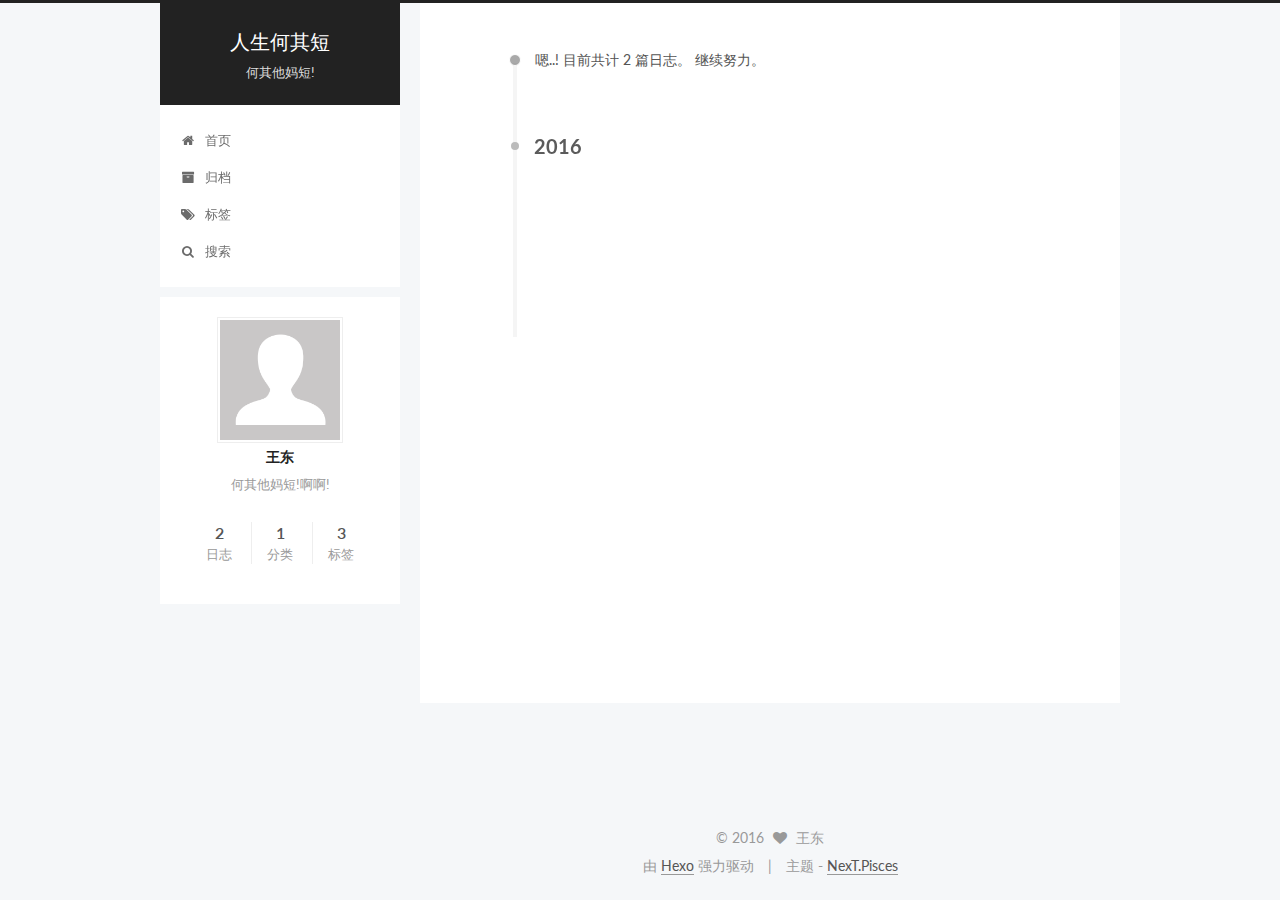
==== archives/index.html @ d49c4715 "Site updated: 2016-08-23 17:15:56" ====
<!doctype html>



  


<html class="theme-next pisces use-motion">
<head>
  <meta charset="UTF-8"/>
<meta http-equiv="X-UA-Compatible" content="IE=edge,chrome=1" />
<meta name="viewport" content="width=device-width, initial-scale=1, maximum-scale=1"/>



<meta http-equiv="Cache-Control" content="no-transform" />
<meta http-equiv="Cache-Control" content="no-siteapp" />












  
  
  <link href="/vendors/fancybox/source/jquery.fancybox.css?v=2.1.5" rel="stylesheet" type="text/css" />




  
  
  
  

  
    
    
  

  

  

  

  

  
    
    
    <link href="//fonts.googleapis.com/css?family=Lato:300,300italic,400,400italic,700,700italic&subset=latin,latin-ext" rel="stylesheet" type="text/css">
  






<link href="/vendors/font-awesome/css/font-awesome.min.css?v=4.4.0" rel="stylesheet" type="text/css" />

<link href="/css/main.css?v=5.0.1" rel="stylesheet" type="text/css" />


  <meta name="keywords" content="Hexo, NexT" />








  <link rel="shortcut icon" type="image/x-icon" href="/favicon.ico?v=5.0.1" />






<meta name="description" content="何其他妈短!啊啊!">
<meta property="og:type" content="website">
<meta property="og:title" content="人生何其短">
<meta property="og:url" content="http://yoursite.com/archives/index.html">
<meta property="og:site_name" content="人生何其短">
<meta property="og:description" content="何其他妈短!啊啊!">
<meta name="twitter:card" content="summary">
<meta name="twitter:title" content="人生何其短">
<meta name="twitter:description" content="何其他妈短!啊啊!">



<script type="text/javascript" id="hexo.configuration">
  var NexT = window.NexT || {};
  var CONFIG = {
    scheme: 'Pisces',
    sidebar: {"position":"left","display":"post"},
    fancybox: true,
    motion: true,
    duoshuo: {
      userId: 0,
      author: '博主'
    }
  };
</script>




  <link rel="canonical" href="http://yoursite.com/archives/"/>

  <title> 归档 | 人生何其短 </title>
</head>

<body itemscope itemtype="http://schema.org/WebPage" lang="zh-Hans">

  










  
  
    
  

  <div class="container one-collumn sidebar-position-left  page-archive  ">
    <div class="headband"></div>

    <header id="header" class="header" itemscope itemtype="http://schema.org/WPHeader">
      <div class="header-inner"><div class="site-meta ">
  

  <div class="custom-logo-site-title">
    <a href="/"  class="brand" rel="start">
      <span class="logo-line-before"><i></i></span>
      <span class="site-title">人生何其短</span>
      <span class="logo-line-after"><i></i></span>
    </a>
  </div>
  <p class="site-subtitle">何其他妈短!</p>
</div>

<div class="site-nav-toggle">
  <button>
    <span class="btn-bar"></span>
    <span class="btn-bar"></span>
    <span class="btn-bar"></span>
  </button>
</div>

<nav class="site-nav">
  

  
    <ul id="menu" class="menu">
      
        
        <li class="menu-item menu-item-home">
          <a href="/" rel="section">
            
              <i class="menu-item-icon fa fa-fw fa-home"></i> <br />
            
            首页
          </a>
        </li>
      
        
        <li class="menu-item menu-item-archives">
          <a href="/archives" rel="section">
            
              <i class="menu-item-icon fa fa-fw fa-archive"></i> <br />
            
            归档
          </a>
        </li>
      
        
        <li class="menu-item menu-item-tags">
          <a href="/tags" rel="section">
            
              <i class="menu-item-icon fa fa-fw fa-tags"></i> <br />
            
            标签
          </a>
        </li>
      

      
        <li class="menu-item menu-item-search">
          
            <a href="javascript:;" class="st-search-show-outputs">
          
            
              <i class="menu-item-icon fa fa-search fa-fw"></i> <br />
            
            搜索
          </a>
        </li>
      
    </ul>
  

  
    <div class="site-search">
      
  <form class="site-search-form">
  <input type="text" id="st-search-input" class="st-search-input st-default-search-input" />
</form>

<script type="text/javascript">
  (function(w,d,t,u,n,s,e){w['SwiftypeObject']=n;w[n]=w[n]||function(){
  (w[n].q=w[n].q||[]).push(arguments);};s=d.createElement(t);
  e=d.getElementsByTagName(t)[0];s.async=1;s.src=u;e.parentNode.insertBefore(s,e);
  })(window,document,'script','//s.swiftypecdn.com/install/v2/st.js','_st');
  
  _st('install','oT9fyDF_3Cw5_EztNNXL','2.0.0');
</script>



    </div>
  
</nav>

 </div>
    </header>

    <main id="main" class="main">
      <div class="main-inner">
        <div class="content-wrap">
          <div id="content" class="content">
            

  <section id="posts" class="posts-collapse">
    <span class="archive-move-on"></span>

    <span class="archive-page-counter">
      
      
      
        
      
      嗯..! 目前共计 2 篇日志。 继续努力。
    </span>

    

      
      
      

      
        
        <div class="collection-title">
          <h2 class="archive-year motion-element" id="archive-year-2016">2016</h2>
        </div>
      
      

      

  <article class="post post-type-normal" itemscope itemtype="http://schema.org/Article">
    <header class="post-header">

      <h1 class="post-title">
        
            <a class="post-title-link" href="/2016/08/23/test/" itemprop="url">
              
                <span itemprop="name">test</span>
              
            </a>
        
      </h1>

      <div class="post-meta">
        <time class="post-time" itemprop="dateCreated"
              datetime="2016-08-23T16:13:45+08:00"
              content="2016-08-23" >
          08-23
        </time>
      </div>

    </header>
  </article>



    

      
      
      

      
      

      

  <article class="post post-type-normal" itemscope itemtype="http://schema.org/Article">
    <header class="post-header">

      <h1 class="post-title">
        
            <a class="post-title-link" href="/2016/08/23/二代呵呵/" itemprop="url">
              
                <span itemprop="name">二代呵呵</span>
              
            </a>
        
      </h1>

      <div class="post-meta">
        <time class="post-time" itemprop="dateCreated"
              datetime="2016-08-23T14:37:27+08:00"
              content="2016-08-23" >
          08-23
        </time>
      </div>

    </header>
  </article>



    

  </section>

  



          </div>
          


          

        </div>
        
          
  
  <div class="sidebar-toggle">
    <div class="sidebar-toggle-line-wrap">
      <span class="sidebar-toggle-line sidebar-toggle-line-first"></span>
      <span class="sidebar-toggle-line sidebar-toggle-line-middle"></span>
      <span class="sidebar-toggle-line sidebar-toggle-line-last"></span>
    </div>
  </div>

  <aside id="sidebar" class="sidebar">
    <div class="sidebar-inner">

      

      

      <section class="site-overview sidebar-panel  sidebar-panel-active ">
        <div class="site-author motion-element" itemprop="author" itemscope itemtype="http://schema.org/Person">
          <img class="site-author-image" itemprop="image"
               src="/images/avatar.gif"
               alt="王东" />
          <p class="site-author-name" itemprop="name">王东</p>
          <p class="site-description motion-element" itemprop="description">何其他妈短!啊啊!</p>
        </div>
        <nav class="site-state motion-element">
          <div class="site-state-item site-state-posts">
            <a href="/archives">
              <span class="site-state-item-count">2</span>
              <span class="site-state-item-name">日志</span>
            </a>
          </div>

          
            <div class="site-state-item site-state-categories">
              
                <span class="site-state-item-count">1</span>
                <span class="site-state-item-name">分类</span>
              
            </div>
          

          
            <div class="site-state-item site-state-tags">
              <a href="/tags">
                <span class="site-state-item-count">3</span>
                <span class="site-state-item-name">标签</span>
              </a>
            </div>
          

        </nav>

        

        <div class="links-of-author motion-element">
          
        </div>

        
        

        
        

      </section>

      

    </div>
  </aside>


        
      </div>
    </main>

    <footer id="footer" class="footer">
      <div class="footer-inner">
        <div class="copyright" >
  
  &copy; 
  <span itemprop="copyrightYear">2016</span>
  <span class="with-love">
    <i class="fa fa-heart"></i>
  </span>
  <span class="author" itemprop="copyrightHolder">王东</span>
</div>

<div class="powered-by">
  由 <a class="theme-link" href="https://hexo.io">Hexo</a> 强力驱动
</div>

<div class="theme-info">
  主题 -
  <a class="theme-link" href="https://github.com/iissnan/hexo-theme-next">
    NexT.Pisces
  </a>
</div>

        

        
      </div>
    </footer>

    <div class="back-to-top">
      <i class="fa fa-arrow-up"></i>
    </div>
  </div>

  

<script type="text/javascript">
  if (Object.prototype.toString.call(window.Promise) !== '[object Function]') {
    window.Promise = null;
  }
</script>









  



  
  <script type="text/javascript" src="/vendors/jquery/index.js?v=2.1.3"></script>

  
  <script type="text/javascript" src="/vendors/fastclick/lib/fastclick.min.js?v=1.0.6"></script>

  
  <script type="text/javascript" src="/vendors/jquery_lazyload/jquery.lazyload.js?v=1.9.7"></script>

  
  <script type="text/javascript" src="/vendors/velocity/velocity.min.js?v=1.2.1"></script>

  
  <script type="text/javascript" src="/vendors/velocity/velocity.ui.min.js?v=1.2.1"></script>

  
  <script type="text/javascript" src="/vendors/fancybox/source/jquery.fancybox.pack.js?v=2.1.5"></script>


  


  <script type="text/javascript" src="/js/src/utils.js?v=5.0.1"></script>

  <script type="text/javascript" src="/js/src/motion.js?v=5.0.1"></script>



  
  


  <script type="text/javascript" src="/js/src/affix.js?v=5.0.1"></script>

  <script type="text/javascript" src="/js/src/schemes/pisces.js?v=5.0.1"></script>



  
  
    <script type="text/javascript" id="motion.page.archive">
      $('.archive-year').velocity('transition.slideLeftIn');
    </script>
  


  


  <script type="text/javascript" src="/js/src/bootstrap.js?v=5.0.1"></script>



  

  
    
  

  <script type="text/javascript">
    var duoshuoQuery = {short_name:"yozoe"};
    (function() {
      var ds = document.createElement('script');
      ds.type = 'text/javascript';ds.async = true;
      ds.id = 'duoshuo-script';
      ds.src = (document.location.protocol == 'https:' ? 'https:' : 'http:') + '//static.duoshuo.com/embed.js';
      ds.charset = 'UTF-8';
      (document.getElementsByTagName('head')[0]
      || document.getElementsByTagName('body')[0]).appendChild(ds);
    })();
  </script>

  
    
    <script src="/vendors/ua-parser-js/dist/ua-parser.min.js?v=0.7.9"></script>
    <script src="/js/src/hook-duoshuo.js"></script>
  






  
  

  

  

  

</body>
</html>
---- css/main.css ----
/* normalize.css v3.0.2 | MIT License | git.io/normalize */
html {
  font-family: sans-serif; /* 1 */
  -ms-text-size-adjust: 100%; /* 2 */
  -webkit-text-size-adjust: 100%; /* 2 */
}
body {
  margin: 0;
}
article,
aside,
details,
figcaption,
figure,
footer,
header,
hgroup,
main,
menu,
nav,
section,
summary {
  display: block;
}
audio,
canvas,
progress,
video {
  display: inline-block; /* 1 */
  vertical-align: baseline; /* 2 */
}
audio:not([controls]) {
  display: none;
  height: 0;
}
[hidden],
template {
  display: none;
}
a {
  background-color: transparent;
}
a:active,
a:hover {
  outline: 0;
}
abbr[title] {
  border-bottom: 1px dotted;
}
b,
strong {
  font-weight: bold;
}
dfn {
  font-style: italic;
}
h1 {
  font-size: 2em;
  margin: 0.67em 0;
}
mark {
  background: #ff0;
  color: #000;
}
small {
  font-size: 80%;
}
sub,
sup {
  font-size: 75%;
  line-height: 0;
  position: relative;
  vertical-align: baseline;
}
sup {
  top: -0.5em;
}
sub {
  bottom: -0.25em;
}
img {
  border: 0;
}
svg:not(:root) {
  overflow: hidden;
}
figure {
  margin: 1em 40px;
}
hr {
  -moz-box-sizing: content-box;
  box-sizing: content-box;
  height: 0;
}
pre {
  overflow: auto;
}
code,
kbd,
pre,
samp {
  font-family: monospace, monospace;
  font-size: 1em;
}
button,
input,
optgroup,
select,
textarea {
  color: inherit; /* 1 */
  font: inherit; /* 2 */
  margin: 0; /* 3 */
}
button {
  overflow: visible;
}
button,
select {
  text-transform: none;
}
button,
html input[type="button"],
input[type="reset"],
input[type="submit"] {
  -webkit-appearance: button; /* 2 */
  cursor: pointer; /* 3 */
}
button[disabled],
html input[disabled] {
  cursor: default;
}
button::-moz-focus-inner,
input::-moz-focus-inner {
  border: 0;
  padding: 0;
}
input {
  line-height: normal;
}
input[type="checkbox"],
input[type="radio"] {
  box-sizing: border-box; /* 1 */
  padding: 0; /* 2 */
}
input[type="number"]::-webkit-inner-spin-button,
input[type="number"]::-webkit-outer-spin-button {
  height: auto;
}
input[type="search"] {
  -webkit-appearance: textfield; /* 1 */
  -moz-box-sizing: content-box;
  -webkit-box-sizing: content-box; /* 2 */
  box-sizing: content-box;
}
input[type="search"]::-webkit-search-cancel-button,
input[type="search"]::-webkit-search-decoration {
  -webkit-appearance: none;
}
fieldset {
  border: 1px solid #c0c0c0;
  margin: 0 2px;
  padding: 0.35em 0.625em 0.75em;
}
legend {
  border: 0; /* 1 */
  padding: 0; /* 2 */
}
textarea {
  overflow: auto;
}
optgroup {
  font-weight: bold;
}
table {
  border-collapse: collapse;
  border-spacing: 0;
}
td,
th {
  padding: 0;
}
::selection {
  background: #262a30;
  color: #fff;
}
body {
  position: relative;
  font-family: 'Lato', "PingFang SC", "Microsoft YaHei", sans-serif;
  font-size: 14px;
  line-height: 2;
  color: #555;
  background: #fff;
}
@media (max-width: 767px) {
  body {
    padding-right: 0 !important;
  }
}
@media (min-width: 768px) and (max-width: 991px) {
  body {
    padding-right: 0 !important;
  }
}
@media (min-width: 1600px) {
  body {
    font-size: 16px;
  }
}
h1,
h2,
h3,
h4,
h5,
h6 {
  margin: 0;
  padding: 0;
  font-weight: bold;
  line-height: 1.5;
  font-family: 'Lato', "PingFang SC", "Microsoft YaHei", sans-serif;
}
h2,
h3,
h4,
h5,
h6 {
  margin: 20px 0 15px;
}
h1 {
  font-size: 22px;
}
@media (max-width: 767px) {
  h1 {
    font-size: 18px;
  }
}
h2 {
  font-size: 20px;
}
@media (max-width: 767px) {
  h2 {
    font-size: 16px;
  }
}
h3 {
  font-size: 18px;
}
@media (max-width: 767px) {
  h3 {
    font-size: 14px;
  }
}
h4 {
  font-size: 16px;
}
@media (max-width: 767px) {
  h4 {
    font-size: 12px;
  }
}
h5 {
  font-size: 14px;
}
@media (max-width: 767px) {
  h5 {
    font-size: 10px;
  }
}
h6 {
  font-size: 12px;
}
@media (max-width: 767px) {
  h6 {
    font-size: 8px;
  }
}
p {
  margin: 0 0 25px 0;
}
a {
  color: #555;
  text-decoration: none;
  border-bottom: 1px solid #999;
  word-wrap: break-word;
}
a:hover {
  color: #222;
  border-bottom-color: #222;
}
ul {
  list-style: none;
}
blockquote {
  margin: 0;
  padding: 0;
}
img {
  display: block;
  margin: auto;
  max-width: 100%;
  height: auto;
}
hr {
  margin: 40px 0;
  height: 3px;
  border: none;
  background-color: #ddd;
  background-image: repeating-linear-gradient(-45deg, #fff, #fff 4px, transparent 4px, transparent 8px);
}
blockquote {
  padding: 0 15px;
  color: #666;
  border-left: 4px solid #ddd;
}
blockquote cite::before {
  content: "-";
  padding: 0 5px;
}
dt {
  font-weight: 700;
}
dd {
  margin: 0;
  padding: 0;
}
.text-left {
  text-align: left;
}
.text-center {
  text-align: center;
}
.text-right {
  text-align: right;
}
.text-justify {
  text-align: justify;
}
.text-nowrap {
  white-space: nowrap;
}
.text-lowercase {
  text-transform: lowercase;
}
.text-uppercase {
  text-transform: uppercase;
}
.text-capitalize {
  text-transform: capitalize;
}
.center-block {
  display: block;
  margin-left: auto;
  margin-right: auto;
}
.clearfix:before,
.clearfix:after {
  content: " ";
  display: table;
}
.clearfix:after {
  clear: both;
}
.pullquote {
  width: 45%;
}
.pullquote.left {
  float: left;
  margin-left: 5px;
  margin-right: 10px;
}
.pullquote.right {
  float: right;
  margin-left: 10px;
  margin-right: 5px;
}
.affix.affix.affix {
  position: fixed;
}
.translation {
  margin-top: -20px;
  font-size: 14px;
  color: #999;
}
.scrollbar-measure {
  width: 100px;
  height: 100px;
  overflow: scroll;
  position: absolute;
  top: -9999px;
}
.use-motion .motion-element {
  opacity: 0;
}
#local-search-input {
  padding: 3px;
  border: none;
  text-indent: 14px;
  border-radius: 0;
  width: 140px;
  outline: none;
  border-bottom: 1px solid #999;
  background: inherit;
  opacity: 0.5;
}
#local-search-input:focus {
  opacity: 1;
}
.search-icon {
  position: absolute;
  top: 9px;
}
table {
  margin: 20px 0;
  width: 100%;
  border-collapse: collapse;
  border-spacing: 0;
  border: 1px solid #ddd;
  font-size: 14px;
  table-layout: fixed;
  word-wrap: break-all;
}
table>tbody>tr:nth-of-type(odd) {
  background-color: #f9f9f9;
}
table>tbody>tr:hover {
  background-color: #f5f5f5;
}
caption,
th,
td {
  padding: 8px;
  text-align: left;
  vertical-align: middle;
  font-weight: normal;
}
th,
td {
  border-bottom: 3px solid #ddd;
  border-right: 1px solid #eee;
}
th {
  padding-bottom: 10px;
  font-weight: 700;
}
td {
  border-bottom-width: 1px;
}
html,
body {
  height: 100%;
}
.container {
  position: relative;
  min-height: 100%;
}
.header-inner {
  margin: 0 auto;
  padding: 100px 0 70px;
  width: 700px;
}
@media (min-width: 1600px) {
  .container .header-inner {
    width: 900px;
  }
}
.main {
  padding-bottom: 150px;
}
.main-inner {
  margin: 0 auto;
  width: 700px;
}
@media (min-width: 1600px) {
  .container .main-inner {
    width: 900px;
  }
}
.footer {
  position: absolute;
  left: 0;
  bottom: 0;
  width: 100%;
  min-height: 50px;
}
.footer-inner {
  box-sizing: border-box;
  margin: 20px auto;
  width: 700px;
}
@media (min-width: 1600px) {
  .container .footer-inner {
    width: 900px;
  }
}
pre,
.highlight {
  overflow: auto;
  margin: 20px 0;
  padding: 15px;
  font-size: 13px;
  color: #4d4d4c;
  background: #f7f7f7;
  line-height: 1.6;
}
pre,
code {
  font-family: consolas, Menlo, "PingFang SC", "Microsoft YaHei", monospace;
}
code {
  padding: 2px 4px;
  word-break: break-all;
  color: #555;
  background: #eee;
  border-radius: 4px;
  font-size: 13px;
}
pre code {
  padding: 0;
  color: #4d4d4c;
  background: none;
  text-shadow: none;
}
.highlight pre {
  border: none;
  margin: 0;
  padding: 1px;
}
.highlight table {
  margin: 0;
  width: auto;
  border: none;
}
.highlight td {
  border: none;
  padding: 0;
}
.highlight figcaption {
  font-size: 1em;
  color: #4d4d4c;
  line-height: 1em;
  margin-bottom: 1em;
}
.highlight figcaption:before,
.highlight figcaption:after {
  content: " ";
  display: table;
}
.highlight figcaption:after {
  clear: both;
}
.highlight figcaption a {
  float: right;
  color: #4d4d4c;
}
.highlight figcaption a:hover {
  border-bottom-color: #4d4d4c;
}
.highlight .gutter pre {
  color: #666;
  text-align: right;
  padding-right: 20px;
}
.highlight .line {
  height: 20px;
}
.gist table {
  width: auto;
}
.gist table td {
  border: none;
}
pre .comment {
  color: #8e908c;
}
pre .variable,
pre .attribute,
pre .tag,
pre .regexp,
pre .ruby .constant,
pre .xml .tag .title,
pre .xml .pi,
pre .xml .doctype,
pre .html .doctype,
pre .css .id,
pre .css .class,
pre .css .pseudo {
  color: #c82829;
}
pre .number,
pre .preprocessor,
pre .built_in,
pre .literal,
pre .params,
pre .constant,
pre .command {
  color: #f5871f;
}
pre .ruby .class .title,
pre .css .rules .attribute,
pre .string,
pre .value,
pre .inheritance,
pre .header,
pre .ruby .symbol,
pre .xml .cdata,
pre .special,
pre .number,
pre .formula {
  color: #718c00;
}
pre .title,
pre .css .hexcolor {
  color: #3e999f;
}
pre .function,
pre .python .decorator,
pre .python .title,
pre .ruby .function .title,
pre .ruby .title .keyword,
pre .perl .sub,
pre .javascript .title,
pre .coffeescript .title {
  color: #4271ae;
}
pre .keyword,
pre .javascript .function {
  color: #8959a8;
}
.full-image.full-image.full-image {
  border: none;
  max-width: 100%;
  width: auto;
  margin: 20px auto;
}
@media (min-width: 992px) {
  .full-image.full-image.full-image {
    max-width: none;
    width: 126%;
    margin: 0 -13%;
  }
}
.blockquote-center,
.page-home .post-type-quote blockquote,
.page-post-detail .post-type-quote blockquote {
  position: relative;
  margin: 40px 0;
  padding: 0;
  border-left: none;
  text-align: center;
}
.blockquote-center::before,
.page-home .post-type-quote blockquote::before,
.page-post-detail .post-type-quote blockquote::before,
.blockquote-center::after,
.page-home .post-type-quote blockquote::after,
.page-post-detail .post-type-quote blockquote::after {
  position: absolute;
  content: ' ';
  display: block;
  width: 100%;
  height: 24px;
  opacity: 0.2;
  background-repeat: no-repeat;
  background-position: 0 -6px;
  background-size: 22px 22px;
}
.blockquote-center::before,
.page-home .post-type-quote blockquote::before,
.page-post-detail .post-type-quote blockquote::before {
  top: -20px;
  background-image: url("../images/quote-l.svg");
  border-top: 1px solid #ccc;
}
.blockquote-center::after,
.page-home .post-type-quote blockquote::after,
.page-post-detail .post-type-quote blockquote::after {
  bottom: -20px;
  background-image: url("../images/quote-r.svg");
  border-bottom: 1px solid #ccc;
  background-position: 100% 8px;
}
.blockquote-center p,
.page-home .post-type-quote blockquote p,
.page-post-detail .post-type-quote blockquote p,
.blockquote-center div,
.page-home .post-type-quote blockquote div,
.page-post-detail .post-type-quote blockquote div {
  text-align: center;
}
.post .post-body .group-picture img {
  box-sizing: border-box;
  padding: 0 3px;
  border: none;
}
.post .group-picture-row {
  overflow: hidden;
  margin-top: 6px;
}
.post .group-picture-row:first-child {
  margin-top: 0;
}
.post .group-picture-column {
  float: left;
}
.page-post-detail .post-body .group-picture-column {
  float: none;
  margin-top: 10px;
  width: auto !important;
}
.page-post-detail .post-body .group-picture-column img {
  margin: 0 auto;
}
.page-archive .group-picture-container {
  overflow: hidden;
}
.page-archive .group-picture-row {
  float: left;
}
.page-archive .group-picture-row:first-child {
  margin-top: 6px;
}
.page-archive .group-picture-column {
  max-width: 150px;
  max-height: 150px;
}
.btn {
  display: inline-block;
  padding: 0 20px;
  font-size: 14px;
  color: #fff;
  background: #222;
  border: 2px solid #555;
  text-decoration: none;
  border-radius: 0;
  transition-property: background-color;
  transition-duration: 0.2s;
  transition-timing-function: ease-in-out;
  transition-delay: 0s;
}
.btn:hover,
.post-more-link .btn:hover {
  border-color: #222;
  color: #fff;
  background: #222;
}
.btn-bar {
  display: block;
  width: 22px;
  height: 2px;
  background: #555;
  border-radius: 1px;
}
.btn-bar+.btn-bar {
  margin-top: 4px;
}
.pagination {
  margin: 120px 0 40px;
  text-align: center;
  border-top: 1px solid #eee;
}
.page-number-basic,
.pagination .prev,
.pagination .next,
.pagination .page-number,
.pagination .space {
  display: inline-block;
  position: relative;
  top: -1px;
  margin: 0 10px;
  padding: 0 10px;
  line-height: 30px;
}
@media (max-width: 767px) {
  .page-number-basic,
  .pagination .prev,
  .pagination .next,
  .pagination .page-number,
  .pagination .space {
    margin: 0 5px;
  }
}
.pagination .prev,
.pagination .next,
.pagination .page-number {
  border-bottom: 0;
  border-top: 1px solid #eee;
  transition-property: border-color;
  transition-duration: 0.2s;
  transition-timing-function: ease-in-out;
  transition-delay: 0s;
}
.pagination .prev:hover,
.pagination .next:hover,
.pagination .page-number:hover {
  border-top-color: #222;
}
.pagination .space {
  padding: 0;
  margin: 0;
}
.pagination .prev {
  margin-left: 0;
}
.pagination .next {
  margin-right: 0;
}
.pagination .page-number.current {
  color: #fff;
  background: #ccc;
  border-top-color: #ccc;
}
@media (max-width: 767px) {
  .pagination {
    border-top: none;
  }
  .pagination .prev,
  .pagination .next,
  .pagination .page-number {
    margin-bottom: 10px;
    border-top: 0;
    border-bottom: 1px solid #eee;
  }
  .pagination .prev:hover,
  .pagination .next:hover,
  .pagination .page-number:hover {
    border-bottom-color: #222;
  }
}
.comments {
  margin: 60px 20px 0;
}
.tag-cloud {
  text-align: center;
}
.tag-cloud a {
  display: inline-block;
  margin: 10px;
}
.back-to-top {
  box-sizing: border-box;
  position: fixed;
  bottom: -100px;
  right: 50px;
  z-index: 1050;
  padding: 0 6px;
  width: 25px;
  background: #222;
  font-size: 12px;
  opacity: 0.6;
  color: #fff;
  cursor: pointer;
  text-align: center;
  -webkit-transform: translateZ(0);
  transition-property: bottom;
  transition-duration: 0.2s;
  transition-timing-function: ease-in-out;
  transition-delay: 0s;
}
@media (max-width: 767px) {
  .back-to-top {
    display: none;
  }
}
@media (min-width: 768px) and (max-width: 991px) {
  .back-to-top {
    display: none;
  }
}
.back-to-top.back-to-top-on {
  bottom: 40px;
}
.header {
  background: #fff;
}
.header-inner {
  position: relative;
}
.headband {
  height: 3px;
  background: #222;
}
.site-meta {
  margin: 0;
  text-align: center;
}
@media (max-width: 767px) {
  .site-meta {
    text-align: center;
  }
}
.brand {
  position: relative;
  display: inline-block;
  padding: 0 40px;
  color: #fff;
  background: #222;
  border-bottom: none;
}
.brand:hover {
  color: #fff;
}
.logo {
  display: inline-block;
  margin-right: 5px;
  line-height: 36px;
  vertical-align: top;
}
.site-title {
  display: inline-block;
  vertical-align: top;
  line-height: 36px;
  font-size: 20px;
  font-weight: normal;
  font-family: 'Lato', "PingFang SC", "Microsoft YaHei", sans-serif;
}
.site-subtitle {
  margin-top: 10px;
  font-size: 13px;
  color: #ddd;
}
.use-motion .brand {
  opacity: 0;
}
.use-motion .logo,
.use-motion .site-title,
.use-motion .site-subtitle {
  opacity: 0;
  position: relative;
  top: -10px;
}
.site-nav-toggle {
  display: none;
  position: absolute;
  top: 10px;
  left: 10px;
}
@media (max-width: 767px) {
  .site-nav-toggle {
    display: block;
  }
}
.site-nav-toggle button {
  margin-top: 2px;
  padding: 9px 10px;
  background: transparent;
  border: none;
}
@media (max-width: 767px) {
  .site-nav {
    display: none;
    margin: 0 -10px;
    padding: 0 10px;
    clear: both;
    border-top: 1px solid #ddd;
  }
}
@media (min-width: 768px) and (max-width: 991px) {
  .site-nav {
    display: block !important;
  }
}
@media (min-width: 992px) {
  .site-nav {
    display: block !important;
  }
}
.menu {
  margin-top: 20px;
  padding-left: 0;
  text-align: center;
}
.menu .menu-item {
  display: inline-block;
  margin: 0 10px;
}
@media screen and (max-width: 767px) {
  .menu .menu-item {
    margin-top: 10px;
  }
}
.menu .menu-item a {
  display: block;
  font-size: 13px;
  text-transform: capitalize;
  line-height: inherit;
  border-bottom: 1px solid transparent;
  transition-property: border-color;
  transition-duration: 0.2s;
  transition-timing-function: ease-in-out;
  transition-delay: 0s;
}
.menu .menu-item a:hover,
.menu-item-active a {
  border-bottom-color: #222;
}
.menu .menu-item .fa {
  margin-right: 5px;
}
.use-motion .menu-item {
  opacity: 0;
}
.post-body {
  font-family: 'Lato', "PingFang SC", "Microsoft YaHei", sans-serif;
}
@media (max-width: 767px) {
  .post-body {
    word-break: break-word;
  }
}
.post-body .fancybox img {
  display: block !important;
  margin: 0 auto;
  cursor: pointer;
  cursor: zoom-in;
  cursor: -webkit-zoom-in;
}
.post-body .image-caption,
.post-body .figure .caption {
  margin: 10px auto 15px;
  text-align: center;
  font-size: 14px;
  color: #999;
  font-weight: bold;
  line-height: 1;
}
.post-sticky-flag {
  display: inline-block;
  font-size: 16px;
  -ms-transform: rotate(30deg);
  -webkit-transform: rotate(30deg);
  -moz-transform: rotate(30deg);
  -ms-transform: rotate(30deg);
  -o-transform: rotate(30deg);
  transform: rotate(30deg);
}
.posts-expand {
  padding-top: 40px;
}
@media (max-width: 767px) {
  .posts-expand {
    margin: 0 20px;
  }
  .post-body pre,
  .post-body .highlight {
    padding: 10px;
  }
  .post-body pre .gutter pre,
  .post-body .highlight .gutter pre {
    padding-right: 10px;
  }
}
@media (min-width: 992px) {
  .posts-expand .post-body {
    text-align: justify;
  }
}
.posts-expand .post-body h2,
.posts-expand .post-body h3,
.posts-expand .post-body h4,
.posts-expand .post-body h5,
.posts-expand .post-body h6 {
  padding-top: 10px;
}
.posts-expand .post-body h2 .header-anchor,
.posts-expand .post-body h3 .header-anchor,
.posts-expand .post-body h4 .header-anchor,
.posts-expand .post-body h5 .header-anchor,
.posts-expand .post-body h6 .header-anchor {
  float: right;
  margin-left: 10px;
  color: #ccc;
  border-bottom-style: none;
  visibility: hidden;
}
.posts-expand .post-body h2 .header-anchor:hover,
.posts-expand .post-body h3 .header-anchor:hover,
.posts-expand .post-body h4 .header-anchor:hover,
.posts-expand .post-body h5 .header-anchor:hover,
.posts-expand .post-body h6 .header-anchor:hover {
  color: inherit;
}
.posts-expand .post-body h2:hover .header-anchor,
.posts-expand .post-body h3:hover .header-anchor,
.posts-expand .post-body h4:hover .header-anchor,
.posts-expand .post-body h5:hover .header-anchor,
.posts-expand .post-body h6:hover .header-anchor {
  visibility: visible;
}
.posts-expand .post-body ul li {
  list-style: circle;
}
.posts-expand .post-body img {
  box-sizing: border-box;
  margin: auto;
  padding: 3px;
  border: 1px solid #ddd;
}
.posts-expand .fancybox img {
  margin: 0 auto;
}
@media (max-width: 767px) {
  .posts-collapse {
    margin: 0 20px;
  }
  .posts-collapse .post-title,
  .posts-collapse .post-meta {
    display: block;
    width: auto;
    text-align: left;
  }
}
.posts-collapse {
  position: relative;
  z-index: 1010;
  margin-left: 55px;
}
.posts-collapse::after {
  content: " ";
  position: absolute;
  top: 20px;
  left: 0;
  margin-left: -2px;
  width: 4px;
  height: 100%;
  background: #f5f5f5;
  z-index: -1;
}
@media (max-width: 767px) {
  .posts-collapse {
    margin: 0 20px;
  }
}
.posts-collapse .collection-title {
  position: relative;
  margin: 60px 0;
}
.posts-collapse .collection-title h2 {
  margin-left: 20px;
}
.posts-collapse .collection-title small {
  color: #bbb;
}
.posts-collapse .collection-title::before {
  content: " ";
  position: absolute;
  left: 0;
  top: 50%;
  margin-left: -4px;
  margin-top: -4px;
  width: 8px;
  height: 8px;
  background: #bbb;
  border-radius: 50%;
}
.posts-collapse .post {
  margin: 30px 0;
}
.posts-collapse .post-header {
  position: relative;
  transition-duration: 0.2s;
  transition-timing-function: ease-in-out;
  transition-delay: 0s;
  transition-property: border;
  border-bottom: 1px dashed #ccc;
}
.posts-collapse .post-header::before {
  content: " ";
  position: absolute;
  left: 0;
  top: 12px;
  width: 6px;
  height: 6px;
  margin-left: -4px;
  background: #bbb;
  border-radius: 50%;
  border: 1px solid #fff;
  transition-duration: 0.2s;
  transition-timing-function: ease-in-out;
  transition-delay: 0s;
  transition-property: background;
}
.posts-collapse .post-header:hover {
  border-bottom-color: #666;
}
.posts-collapse .post-header:hover::before {
  background: #222;
}
.posts-collapse .post-meta {
  position: absolute;
  font-size: 12px;
  left: 20px;
  top: 5px;
}
.posts-collapse .post-comments-count {
  display: none;
}
.posts-collapse .post-title {
  margin-left: 60px;
  font-size: 16px;
  font-weight: normal;
  line-height: inherit;
}
.posts-collapse .post-title::after {
  margin-left: 3px;
  opacity: 0.6;
}
.posts-collapse .post-title a {
  color: #666;
  border-bottom: none;
}
.page-home .post-type-quote .post-header,
.page-post-detail .post-type-quote .post-header,
.page-home .post-type-quote .post-tags,
.page-post-detail .post-type-quote .post-tags {
  display: none;
}
.posts-expand .post-title {
  font-size: 26px;
  text-align: center;
  word-break: break-word;
  font-weight: 300;
}
@media (max-width: 767px) {
  .posts-expand .post-title {
    font-size: 22px;
  }
}
.posts-expand .post-title-link {
  display: inline-block;
  position: relative;
  color: #555;
  border-bottom: none;
  line-height: 1.2;
  vertical-align: top;
}
.posts-expand .post-title-link::before {
  content: "";
  position: absolute;
  width: 100%;
  height: 2px;
  bottom: 0;
  left: 0;
  background-color: #000;
  visibility: hidden;
  -webkit-transform: scaleX(0);
  -moz-transform: scaleX(0);
  -ms-transform: scaleX(0);
  -o-transform: scaleX(0);
  transform: scaleX(0);
  transition-duration: 0.2s;
  transition-timing-function: ease-in-out;
  transition-delay: 0s;
}
.posts-expand .post-title-link:hover::before {
  visibility: visible;
  -webkit-transform: scaleX(1);
  -moz-transform: scaleX(1);
  -ms-transform: scaleX(1);
  -o-transform: scaleX(1);
  transform: scaleX(1);
}
.posts-expand .post-title-link .fa {
  font-size: 16px;
}
.posts-expand .post-meta {
  margin: 3px 0 60px 0;
  color: #999;
  font-family: 'Lato', "PingFang SC", "Microsoft YaHei", sans-serif;
  font-size: 12px;
  text-align: center;
}
.posts-expand .post-meta .post-category-list {
  display: inline-block;
  margin: 0;
  padding: 3px;
}
.posts-expand .post-meta .post-category-list-link {
  color: #999;
}
.post-meta-item-icon {
  display: none;
  margin-right: 3px;
}
@media (min-width: 768px) and (max-width: 991px) {
  .post-meta-item-icon {
    display: inline-block;
  }
}
@media (max-width: 767px) {
  .post-meta-item-icon {
    display: inline-block;
  }
}
@media (min-width: 768px) and (max-width: 991px) {
  .post-meta-item-text {
    display: none;
  }
}
@media (max-width: 767px) {
  .post-meta-item-text {
    display: none;
  }
}
@media (max-width: 767px) {
  .posts-expand .post-comments-count {
    display: none;
  }
}
.post-more-link {
  margin-top: 50px;
}
.post-more-link .btn {
  color: #555;
  font-size: 14px;
  background: #fff;
  border-radius: 2px;
  line-height: 2;
}
.posts-expand .post-tags {
  margin-top: 40px;
  text-align: center;
}
.posts-expand .post-tags a {
  display: inline-block;
  margin-right: 10px;
  font-size: 13px;
}
.post-nav {
  overflow: hidden;
  margin-top: 60px;
  padding: 10px;
  white-space: nowrap;
  border-top: 1px solid #eee;
}
.post-nav-item {
  display: inline-block;
  width: 50%;
  white-space: normal;
}
.post-nav-item a {
  position: relative;
  display: inline-block;
  line-height: 25px;
  font-size: 14px;
  color: #555;
  border-bottom: none;
}
.post-nav-item a:hover {
  color: #222;
  border-bottom: none;
}
.post-nav-item a:active {
  top: 2px;
}
.post-nav-item a i {
  font-size: 12px;
}
.post-nav-prev {
  text-align: right;
}
.posts-expand .post-eof {
  display: block;
  margin: 80px auto 60px;
  width: 8%;
  height: 1px;
  background: #ccc;
  text-align: center;
}
.post:last-child .post-eof.post-eof.post-eof {
  display: none;
}
.post-gallery {
  display: table;
  table-layout: fixed;
  width: 100%;
  border-collapse: separate;
}
.post-gallery-row {
  display: table-row;
}
.post-gallery .post-gallery-img {
  display: table-cell;
  text-align: center;
  vertical-align: middle;
  border: none;
}
.post-gallery .post-gallery-img img {
  max-width: 100%;
  max-height: 100%;
  border: none;
}
.fancybox-close,
.fancybox-close:hover {
  border: none;
}
.sidebar {
  position: fixed;
  right: 0;
  top: 0;
  bottom: 0;
  width: 0;
  z-index: 1040;
  box-shadow: inset 0 2px 6px #000;
  background: #222;
  -webkit-transform: translateZ(0);
}
.sidebar a {
  color: #999;
  border-bottom-color: #555;
}
.sidebar a:hover {
  color: #eee;
}
@media (min-width: 768px) and (max-width: 991px) {
  .sidebar {
    display: none !important;
  }
}
@media (max-width: 767px) {
  .sidebar {
    display: none !important;
  }
}
.sidebar-inner {
  position: relative;
  padding: 20px 10px;
  color: #999;
  text-align: center;
}
.sidebar-toggle {
  position: fixed;
  right: 50px;
  bottom: 45px;
  width: 15px;
  height: 15px;
  padding: 5px;
  background: #222;
  line-height: 0;
  z-index: 1050;
  cursor: pointer;
  -webkit-transform: translateZ(0);
}
@media (min-width: 768px) and (max-width: 991px) {
  .sidebar-toggle {
    display: none;
  }
}
@media (max-width: 767px) {
  .sidebar-toggle {
    display: none;
  }
}
.sidebar-toggle-line {
  position: relative;
  display: inline-block;
  vertical-align: top;
  height: 2px;
  width: 100%;
  background: #fff;
  margin-top: 3px;
}
.sidebar-toggle-line:first-child {
  margin-top: 0;
}
.site-author-image {
  display: block;
  margin: 0 auto;
  padding: 2px;
  max-width: 120px;
  height: auto;
  border: 1px solid #eee;
}
.site-author-name {
  margin: 0;
  text-align: center;
  color: #222;
  font-weight: 600;
}
.site-description {
  margin-top: 0;
  text-align: center;
  font-size: 13px;
  color: #999;
}
.site-state {
  overflow: hidden;
  line-height: 1.4;
  white-space: nowrap;
  text-align: center;
}
.site-state-item {
  display: inline-block;
  padding: 0 15px;
  border-left: 1px solid #eee;
}
.site-state-item:first-child {
  border-left: none;
}
.site-state-item a {
  border-bottom: none;
}
.site-state-item-count {
  display: block;
  text-align: center;
  color: inherit;
  font-weight: 600;
  font-size: 16px;
}
.site-state-item-name {
  font-size: 13px;
  color: #999;
}
.feed-link {
  margin-top: 20px;
}
.feed-link a {
  display: inline-block;
  padding: 0 15px;
  color: #fc6423;
  border: 1px solid #fc6423;
  border-radius: 4px;
}
.feed-link a i {
  color: #fc6423;
  font-size: 14px;
}
.feed-link a:hover {
  color: #fff;
  background: #fc6423;
}
.feed-link a:hover i {
  color: #fff;
}
.links-of-author {
  margin-top: 20px;
}
.links-of-author a {
  display: inline-block;
  vertical-align: middle;
  margin-right: 10px;
  margin-bottom: 10px;
  border-bottom-color: #555;
  font-size: 13px;
}
.links-of-author a:before {
  display: inline-block;
  vertical-align: middle;
  margin-right: 3px;
  content: " ";
  width: 4px;
  height: 4px;
  border-radius: 50%;
  background: #ff4fe8;
}
.links-of-blogroll {
  font-size: 13px;
}
.links-of-blogroll-title {
  margin-top: 20px;
  font-size: 14px;
  font-weight: 600;
}
.links-of-blogroll-list {
  margin: 0;
  padding: 0;
}
.links-of-blogroll-item {
  padding: 2px 10px;
}
.sidebar-nav {
  margin: 0 0 20px;
  padding-left: 0;
}
.sidebar-nav li {
  display: inline-block;
  cursor: pointer;
  border-bottom: 1px solid transparent;
  font-size: 14px;
  color: #555;
}
.sidebar-nav li:hover {
  color: #fc6423;
}
.page-post-detail .sidebar-nav-toc {
  padding: 0 5px;
}
.page-post-detail .sidebar-nav-overview {
  margin-left: 10px;
}
.sidebar-nav .sidebar-nav-active {
  color: #fc6423;
  border-bottom-color: #fc6423;
}
.sidebar-nav .sidebar-nav-active:hover {
  color: #fc6423;
}
.sidebar-panel {
  display: none;
}
.sidebar-panel-active {
  display: block;
}
.post-toc-empty {
  font-size: 14px;
  color: #666;
}
.post-toc-wrap {
  overflow: hidden;
}
.post-toc {
  overflow: auto;
}
.post-toc ol {
  margin: 0;
  padding: 0 2px 5px 10px;
  text-align: left;
  list-style: none;
  font-size: 14px;
}
.post-toc ol > ol {
  padding-left: 0;
}
.post-toc ol a {
  transition-duration: 0.2s;
  transition-timing-function: ease-in-out;
  transition-delay: 0s;
  transition-property: all;
  color: #666;
  border-bottom-color: #ccc;
}
.post-toc ol a:hover {
  color: #000;
  border-bottom-color: #000;
}
.post-toc .nav-item {
  overflow: hidden;
  text-overflow: ellipsis;
  white-space: nowrap;
  line-height: 1.8;
}
.post-toc .nav .nav-child {
  display: none;
}
.post-toc .nav .active > .nav-child {
  display: block;
}
.post-toc .nav .active-current > .nav-child {
  display: block;
}
.post-toc .nav .active-current > .nav-child > .nav-item {
  display: block;
}
.post-toc .nav .active > a {
  color: #fc6423;
  border-bottom-color: #fc6423;
}
.post-toc .nav .active-current > a {
  color: #fc6423;
}
.post-toc .nav .active-current > a:hover {
  color: #fc6423;
}
.footer {
  font-size: 14px;
  color: #999;
}
.footer img {
  border: none;
}
.footer-inner {
  text-align: center;
}
.with-love {
  display: inline-block;
  margin: 0 5px;
}
.powered-by,
.theme-info {
  display: inline-block;
}
.powered-by {
  margin-right: 10px;
}
.powered-by::after {
  content: "|";
  padding-left: 10px;
}
.cc-license {
  margin-top: 10px;
  text-align: center;
}
.cc-license .cc-opacity {
  opacity: 0.7;
  border-bottom: none;
}
.cc-license .cc-opacity:hover {
  opacity: 0.9;
}
.cc-license img {
  display: inline-block;
}
.theme-next #ds-thread #ds-reset {
  color: #555;
}
.theme-next #ds-thread #ds-reset .ds-replybox {
  margin-bottom: 30px;
}
.theme-next #ds-thread #ds-reset .ds-replybox .ds-avatar,
.theme-next #ds-reset .ds-avatar img {
  box-shadow: none;
}
.theme-next #ds-thread #ds-reset .ds-textarea-wrapper {
  border-color: #c7d4e1;
  background: none;
  border-top-right-radius: 3px;
  border-top-left-radius: 3px;
}
.theme-next #ds-thread #ds-reset .ds-textarea-wrapper textarea {
  height: 60px;
}
.theme-next #ds-reset .ds-rounded-top {
  border-radius: 0;
}
.theme-next #ds-thread #ds-reset .ds-post-toolbar {
  box-sizing: border-box;
  border: 1px solid #c7d4e1;
  background: #f6f8fa;
}
.theme-next #ds-thread #ds-reset .ds-post-options {
  height: 40px;
  border: none;
  background: none;
}
.theme-next #ds-thread #ds-reset .ds-toolbar-buttons {
  top: 11px;
}
.theme-next #ds-thread #ds-reset .ds-sync {
  top: 5px;
}
.theme-next #ds-thread #ds-reset .ds-post-button {
  top: 4px;
  right: 5px;
  width: 90px;
  height: 30px;
  border: 1px solid #c5ced7;
  border-radius: 3px;
  background-image: linear-gradient(#fbfbfc, #f5f7f9);
  color: #60676d;
}
.theme-next #ds-thread #ds-reset .ds-post-button:hover {
  background-position: 0 -30px;
  color: #60676d;
}
.theme-next #ds-thread #ds-reset .ds-comments-info {
  padding: 10px 0;
}
.theme-next #ds-thread #ds-reset .ds-sort {
  display: none;
}
.theme-next #ds-thread #ds-reset li.ds-tab a.ds-current {
  border: none;
  background: #f6f8fa;
  color: #60676d;
}
.theme-next #ds-thread #ds-reset li.ds-tab a.ds-current:hover {
  background-color: #e9f0f7;
  color: #60676d;
}
.theme-next #ds-thread #ds-reset li.ds-tab a {
  border-radius: 2px;
  padding: 5px;
}
.theme-next #ds-thread #ds-reset .ds-login-buttons p {
  color: #999;
  line-height: 36px;
}
.theme-next #ds-thread #ds-reset .ds-login-buttons .ds-service-list li {
  height: 28px;
}
.theme-next #ds-thread #ds-reset .ds-service-list a {
  background: none;
  padding: 5px;
  border: 1px solid;
  border-radius: 3px;
  text-align: center;
}
.theme-next #ds-thread #ds-reset .ds-service-list a:hover {
  color: #fff;
  background: #666;
}
.theme-next #ds-thread #ds-reset .ds-service-list .ds-weibo {
  color: #fc9b00;
  border-color: #fc9b00;
}
.theme-next #ds-thread #ds-reset .ds-service-list .ds-weibo:hover {
  background: #fc9b00;
}
.theme-next #ds-thread #ds-reset .ds-service-list .ds-qq {
  color: #60a3ec;
  border-color: #60a3ec;
}
.theme-next #ds-thread #ds-reset .ds-service-list .ds-qq:hover {
  background: #60a3ec;
}
.theme-next #ds-thread #ds-reset .ds-service-list .ds-renren {
  color: #2e7ac4;
  border-color: #2e7ac4;
}
.theme-next #ds-thread #ds-reset .ds-service-list .ds-renren:hover {
  background: #2e7ac4;
}
.theme-next #ds-thread #ds-reset .ds-service-list .ds-douban {
  color: #37994c;
  border-color: #37994c;
}
.theme-next #ds-thread #ds-reset .ds-service-list .ds-douban:hover {
  background: #37994c;
}
.theme-next #ds-thread #ds-reset .ds-service-list .ds-kaixin {
  color: #fef20d;
  border-color: #fef20d;
}
.theme-next #ds-thread #ds-reset .ds-service-list .ds-kaixin:hover {
  background: #fef20d;
}
.theme-next #ds-thread #ds-reset .ds-service-list .ds-netease {
  color: #f00;
  border-color: #f00;
}
.theme-next #ds-thread #ds-reset .ds-service-list .ds-netease:hover {
  background: #f00;
}
.theme-next #ds-thread #ds-reset .ds-service-list .ds-sohu {
  color: #ffcb05;
  border-color: #ffcb05;
}
.theme-next #ds-thread #ds-reset .ds-service-list .ds-sohu:hover {
  background: #ffcb05;
}
.theme-next #ds-thread #ds-reset .ds-service-list .ds-baidu {
  color: #2831e0;
  border-color: #2831e0;
}
.theme-next #ds-thread #ds-reset .ds-service-list .ds-baidu:hover {
  background: #2831e0;
}
.theme-next #ds-thread #ds-reset .ds-service-list .ds-google {
  color: #166bec;
  border-color: #166bec;
}
.theme-next #ds-thread #ds-reset .ds-service-list .ds-google:hover {
  background: #166bec;
}
.theme-next #ds-thread #ds-reset .ds-service-list .ds-weixin {
  color: #00ce0d;
  border-color: #00ce0d;
}
.theme-next #ds-thread #ds-reset .ds-service-list .ds-weixin:hover {
  background: #00ce0d;
}
.theme-next #ds-thread #ds-reset .ds-service-list .ds-more-services {
  border: none;
}
.theme-next #ds-thread #ds-reset .ds-service-list .ds-more-services:hover {
  background: none;
}
.theme-next #ds-reset .duoshuo-ua-admin {
  display: inline-block;
  color: #f00;
}
.theme-next #ds-reset .duoshuo-ua-platform,
.theme-next #ds-reset .duoshuo-ua-browser {
  color: #ccc;
}
.theme-next #ds-reset .duoshuo-ua-platform .fa,
.theme-next #ds-reset .duoshuo-ua-browser .fa {
  display: inline-block;
  margin-right: 3px;
}
.theme-next #ds-reset .duoshuo-ua-separator {
  display: inline-block;
  margin-left: 5px;
}
.theme-next .this_ua {
  background-color: #ccc !important;
  border-radius: 4px;
  padding: 0 5px !important;
  margin: 1px 1px !important;
  border: 1px solid #bbb !important;
  color: #fff;
  display: inline-block !important;
}
.theme-next .this_ua.admin {
  background-color: #d9534f !important;
  border-color: #d9534f !important;
}
.theme-next .this_ua.platform.iOS,
.theme-next .this_ua.platform.Mac,
.theme-next .this_ua.platform.Windows {
  background-color: #39b3d7 !important;
  border-color: #46b8da !important;
}
.theme-next .this_ua.platform.Linux {
  background-color: #3a3a3a !important;
  border-color: #1f1f1f !important;
}
.theme-next .this_ua.platform.Android {
  background-color: #00c47d !important;
  border-color: #01b171 !important;
}
.theme-next .this_ua.browser.Mobile,
.theme-next .this_ua.browser.Chrome {
  background-color: #5cb85c !important;
  border-color: #4cae4c !important;
}
.theme-next .this_ua.browser.Firefox {
  background-color: #f0ad4e !important;
  border-color: #eea236 !important;
}
.theme-next .this_ua.browser.Maxthon,
.theme-next .this_ua.browser.IE {
  background-color: #428bca !important;
  border-color: #357ebd !important;
}
.theme-next .this_ua.browser.baidu,
.theme-next .this_ua.browser.UCBrowser,
.theme-next .this_ua.browser.Opera {
  background-color: #d9534f !important;
  border-color: #d43f3a !important;
}
.theme-next .this_ua.browser.Android,
.theme-next .this_ua.browser.QQBrowser {
  background-color: #78ace9 !important;
  border-color: #4cae4c !important;
}
.post-spread {
  margin-top: 20px;
  text-align: center;
}
.jiathis_style {
  display: inline-block;
}
.jiathis_style a {
  border: none;
}
.post-spread {
  margin-top: 20px;
  text-align: center;
}
.bdshare-slide-button-box a {
  border: none;
}
.bdsharebuttonbox {
  display: inline-block;
}
.bdsharebuttonbox a {
  border: none;
}
ul.search-result-list {
  padding-left: 0px;
  margin: 0px 5px 0px 8px;
}
p.search-result {
  border-bottom: 1px dashed #ccc;
  padding: 5px 0;
}
a.search-result-title {
  font-weight: bold;
}
a.search-result {
  border-bottom: transparent;
  display: block;
  white-space: nowrap;
  overflow: hidden;
  text-overflow: ellipsis;
}
.search-keyword {
  border-bottom: 1px dashed #4088b8;
  font-weight: bold;
}
#local-search-result {
  height: 90%;
  overflow: auto;
}
.popup {
  display: none;
  position: fixed;
  top: 10%;
  left: 50%;
  width: 700px;
  height: 80%;
  margin-left: -350px;
  padding: 3px 0 0 10px;
  background: #fff;
  color: #333;
  z-index: 9999;
  border-radius: 5px;
}
@media (max-width: 767px) {
  .popup {
    padding: 3px;
    top: 0;
    left: 0;
    margin: 0;
    width: 100%;
    height: 100%;
    border-radius: 0px;
  }
}
.popoverlay {
  position: fixed;
  width: 100%;
  height: 100%;
  top: 0px;
  left: 0px;
  z-index: 2080;
  background-color: rgba(0,0,0,0.3);
}
#local-search-input {
  margin-bottom: 10px;
  width: 50%;
}
.popup-btn-close {
  position: absolute;
  top: 6px;
  right: 14px;
  color: #4ebd79;
  font-size: 14px;
  font-weight: bold;
  text-transform: uppercase;
  cursor: pointer;
}
#no-result {
  position: absolute;
  left: 44%;
  top: 42%;
  color: #ccc;
}
.busuanzi-count:before {
  content: " ";
  float: left;
  width: 260px;
  min-height: 25px;
}
@media (min-width: 768px) and (max-width: 991px) {
  .busuanzi-count {
    width: auto;
  }
  .busuanzi-count:before {
    display: none;
  }
}
@media (max-width: 767px) {
  .busuanzi-count {
    width: auto;
  }
  .busuanzi-count:before {
    display: none;
  }
}
.site-uv,
.site-pv,
.page-pv {
  display: inline-block;
}
.site-uv .busuanzi-value,
.site-pv .busuanzi-value,
.page-pv .busuanzi-value {
  margin: 0 5px;
}
.site-uv {
  margin-right: 10px;
}
.site-uv::after {
  content: "|";
  padding-left: 10px;
}
.use-motion .post {
  opacity: 0;
}
.page-archive .archive-page-counter {
  position: relative;
  top: 3px;
  left: 20px;
}
@media (max-width: 767px) {
  .page-archive .archive-page-counter {
    top: 5px;
  }
}
.page-archive .posts-collapse .archive-move-on {
  position: absolute;
  top: 11px;
  left: 0;
  margin-left: -6px;
  width: 10px;
  height: 10px;
  opacity: 0.5;
  background: #555;
  border: 1px solid #fff;
  border-radius: 50%;
}
.category-all-page .category-all-title {
  text-align: center;
}
.category-all-page .category-all {
  margin-top: 20px;
}
.category-all-page .category-list {
  margin: 0;
  padding: 0;
  list-style: none;
}
.category-all-page .category-list-item {
  margin: 5px 10px;
}
.category-all-page .category-list-count {
  color: #bbb;
}
.category-all-page .category-list-count:before {
  display: inline;
  content: " (";
}
.category-all-page .category-list-count:after {
  display: inline;
  content: ") ";
}
.category-all-page .category-list-child {
  padding-left: 10px;
}
.page-post-detail .sidebar-toggle-line {
  background: #fc6423;
}
.page-post-detail .comments {
  overflow: hidden;
}
body {
  background: #f5f7f9;
}
@media (min-width: 992px) {
  .full-image.full-image.full-image {
    max-width: none;
    width: 118%;
    margin: 0 -9%;
  }
}
.header {
  position: relative;
  margin: 0 auto;
  width: 960px;
}
@media (min-width: 768px) and (max-width: 991px) {
  .header {
    width: auto;
  }
}
@media (max-width: 767px) {
  .header {
    width: auto;
  }
}
.header-inner {
  position: absolute;
  top: 0;
  overflow: hidden;
  padding: 0;
  width: 240px;
  background: #fff;
}
@media (min-width: 1600px) {
  .container .header-inner {
    width: 240px;
  }
}
@media (min-width: 768px) and (max-width: 991px) {
  .header-inner {
    position: relative;
    width: auto;
  }
}
@media (max-width: 767px) {
  .header-inner {
    position: relative;
    width: auto;
  }
}
.main:before,
.main:after {
  content: " ";
  display: table;
}
.main:after {
  clear: both;
}
@media (min-width: 768px) and (max-width: 991px) {
  .main {
    padding-bottom: 100px;
  }
}
@media (max-width: 767px) {
  .main {
    padding-bottom: 100px;
  }
}
.container .main-inner {
  width: 960px;
}
@media (min-width: 768px) and (max-width: 991px) {
  .container .main-inner {
    width: auto;
  }
}
@media (max-width: 767px) {
  .container .main-inner {
    width: auto;
  }
}
.content-wrap {
  float: right;
  box-sizing: border-box;
  padding: 40px;
  width: 700px;
  background: #fff;
  min-height: 700px;
}
@media (min-width: 768px) and (max-width: 991px) {
  .content-wrap {
    width: 100%;
    padding: 20px;
  }
}
@media (max-width: 767px) {
  .content-wrap {
    width: 100%;
    padding: 20px;
    min-height: auto;
  }
}
.sidebar {
  position: static;
  float: left;
  margin-top: 300px;
  width: 240px;
  background: #fff;
  box-shadow: none;
}
@media (min-width: 768px) and (max-width: 991px) {
  .sidebar {
    display: none;
  }
}
@media (max-width: 767px) {
  .sidebar {
    display: none;
  }
}
.sidebar-toggle {
  display: none;
}
.footer-inner {
  width: 960px;
}
.footer-inner:before {
  content: " ";
  float: left;
  width: 260px;
  min-height: 50px;
}
@media (min-width: 768px) and (max-width: 991px) {
  .footer-inner {
    width: auto;
  }
  .footer-inner:before {
    display: none;
  }
}
@media (max-width: 767px) {
  .footer-inner {
    width: auto;
  }
  .footer-inner:before {
    display: none;
  }
}
.sidebar-position-right .header-inner {
  right: 0;
}
.sidebar-position-right .content-wrap {
  float: left;
}
.sidebar-position-right .sidebar {
  float: right;
}
.sidebar-position-right .footer-inner:before {
  float: right;
}
.site-meta {
  padding: 20px 0;
  color: #fff;
  background: #222;
}
@media (min-width: 768px) and (max-width: 991px) {
  .site-meta {
    box-shadow: 0 0 16px rgba(0,0,0,0.5);
  }
}
@media (max-width: 767px) {
  .site-meta {
    box-shadow: 0 0 16px rgba(0,0,0,0.5);
  }
}
.brand {
  display: block;
  padding: 0;
  background: none;
}
.brand:hover {
  color: #fff;
}
.site-subtitle {
  margin: 0;
}
.site-search form {
  display: none;
}
.site-nav {
  border-top: none;
}
@media (min-width: 768px) and (max-width: 991px) {
  .site-nav {
    display: none !important;
  }
}
@media (min-width: 768px) and (max-width: 991px) {
  .site-nav-on {
    display: block !important;
  }
}
.menu .menu-item {
  display: block;
  margin: 0;
  list-style: none;
}
.menu .menu-item a {
  position: relative;
  box-sizing: border-box;
  padding: 5px 20px;
  text-align: left;
  line-height: inherit;
  transition-property: background-color;
  transition-duration: 0.2s;
  transition-timing-function: ease-in-out;
  transition-delay: 0s;
}
.menu .menu-item a:hover,
.menu-item-active a {
  background: #f9f9f9;
  border-bottom-color: #fff;
}
.menu .menu-item br {
  display: none;
}
.menu-item-active a:after {
  content: " ";
  position: absolute;
  top: 50%;
  margin-top: -3px;
  right: 15px;
  width: 6px;
  height: 6px;
  border-radius: 50%;
  background-color: #bbb;
}
.btn-bar {
  background-color: #fff;
}
.site-nav-toggle {
  top: 20px;
  left: 20px;
}
@media (min-width: 768px) and (max-width: 991px) {
  .site-nav-toggle {
    display: block;
  }
}
.use-motion .sidebar .motion-element {
  opacity: 1;
}
.sidebar {
  display: none;
  right: auto;
  bottom: auto;
  -webkit-transform: none;
}
.sidebar-inner {
  box-sizing: border-box;
  width: 240px;
  color: #555;
  background: #fff;
}
.sidebar-inner.affix {
  position: fixed;
  top: 0;
}
.site-overview {
  margin: 0 2px;
  text-align: left;
}
.site-author:before,
.site-author:after {
  content: " ";
  display: table;
}
.site-author:after {
  clear: both;
}
.sidebar a {
  color: #555;
}
.sidebar a:hover {
  color: #222;
}
.links-of-author-item a:before {
  display: none;
}
.links-of-author-item a {
  border-bottom: none;
  text-decoration: underline;
}
.feed-link {
  border-top: 1px dotted #ccc;
  border-bottom: 1px dotted #ccc;
  text-align: center;
}
.feed-link a {
  display: block;
  color: #fc6423;
  border: none;
}
.feed-link a:hover {
  background: none;
  color: #e34603;
}
.feed-link a:hover i {
  color: #e34603;
}
.links-of-author:before,
.links-of-author:after {
  content: " ";
  display: table;
}
.links-of-author:after {
  clear: both;
}
.links-of-author-item {
  float: left;
  margin: 5px 0 0;
  width: 50%;
}
.links-of-author-item a {
  box-sizing: border-box;
  display: inline-block;
  margin-right: 0;
  margin-bottom: 0;
  padding: 0 5px;
  overflow: hidden;
  white-space: nowrap;
  text-overflow: ellipsis;
}
.links-of-author-item a {
  display: block;
  text-decoration: none;
}
.links-of-author-item a:hover {
  border-radius: 4px;
  background: #eee;
}
.links-of-author-item .fa {
  margin-right: 2px;
  font-size: 16px;
}
.links-of-author-item .fa-globe {
  font-size: 15px;
}
.links-of-blogroll {
  margin-top: 20px;
  padding: 3px 0 0;
  border-top: 1px dotted #ccc;
}
.links-of-blogroll-title {
  margin-top: 0;
}
.links-of-blogroll-item {
  padding: 0;
}
.links-of-blogroll-inline:before,
.links-of-blogroll-inline:after {
  content: " ";
  display: table;
}
.links-of-blogroll-inline:after {
  clear: both;
}
.links-of-blogroll-inline .links-of-blogroll-item {
  float: left;
  margin: 5px 0 0;
  width: 50%;
}
.links-of-blogroll-inline .links-of-blogroll-item a {
  box-sizing: border-box;
  display: inline-block;
  margin-right: 0;
  margin-bottom: 0;
  padding: 0 5px;
  overflow: hidden;
  white-space: nowrap;
  text-overflow: ellipsis;
}
@media (max-width: 767px) {
  .post-body {
    text-align: justify;
  }
}
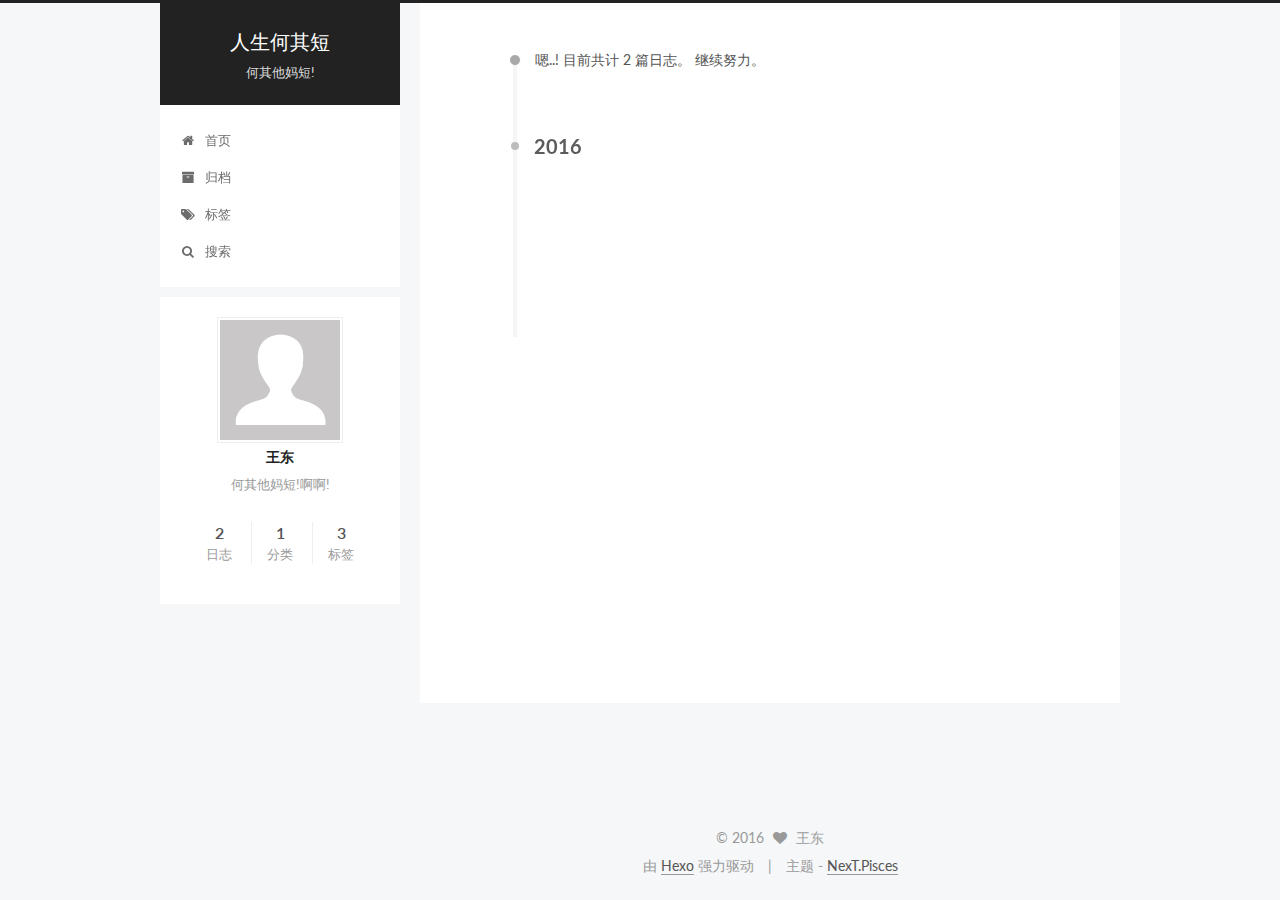
==== commit 46210762: "Site updated: 2016-08-23 17:28:32" ====
--- a/archives/index.html
+++ b/archives/index.html
@@ -222,11 +222,11 @@
 
 <script type="text/javascript">
   (function(w,d,t,u,n,s,e){w['SwiftypeObject']=n;w[n]=w[n]||function(){
-  (w[n].q=w[n].q||[]).push(arguments);};s=d.createElement(t);
-  e=d.getElementsByTagName(t)[0];s.async=1;s.src=u;e.parentNode.insertBefore(s,e);
+    (w[n].q=w[n].q||[]).push(arguments);};s=d.createElement(t);
+    e=d.getElementsByTagName(t)[0];s.async=1;s.src=u;e.parentNode.insertBefore(s,e);
   })(window,document,'script','//s.swiftypecdn.com/install/v2/st.js','_st');
-  
-  _st('install','oT9fyDF_3Cw5_EztNNXL','2.0.0');
+
+  _st('install', 'oT9fyDF_3Cw5_EztNNXL','2.0.0');
 </script>
 
 
--- a/css/main.css
+++ b/css/main.css
@@ -1549,7 +1549,7 @@
   width: 4px;
   height: 4px;
   border-radius: 50%;
-  background: #ff4fe8;
+  background: #ffffc6;
 }
 .links-of-blogroll {
   font-size: 13px;
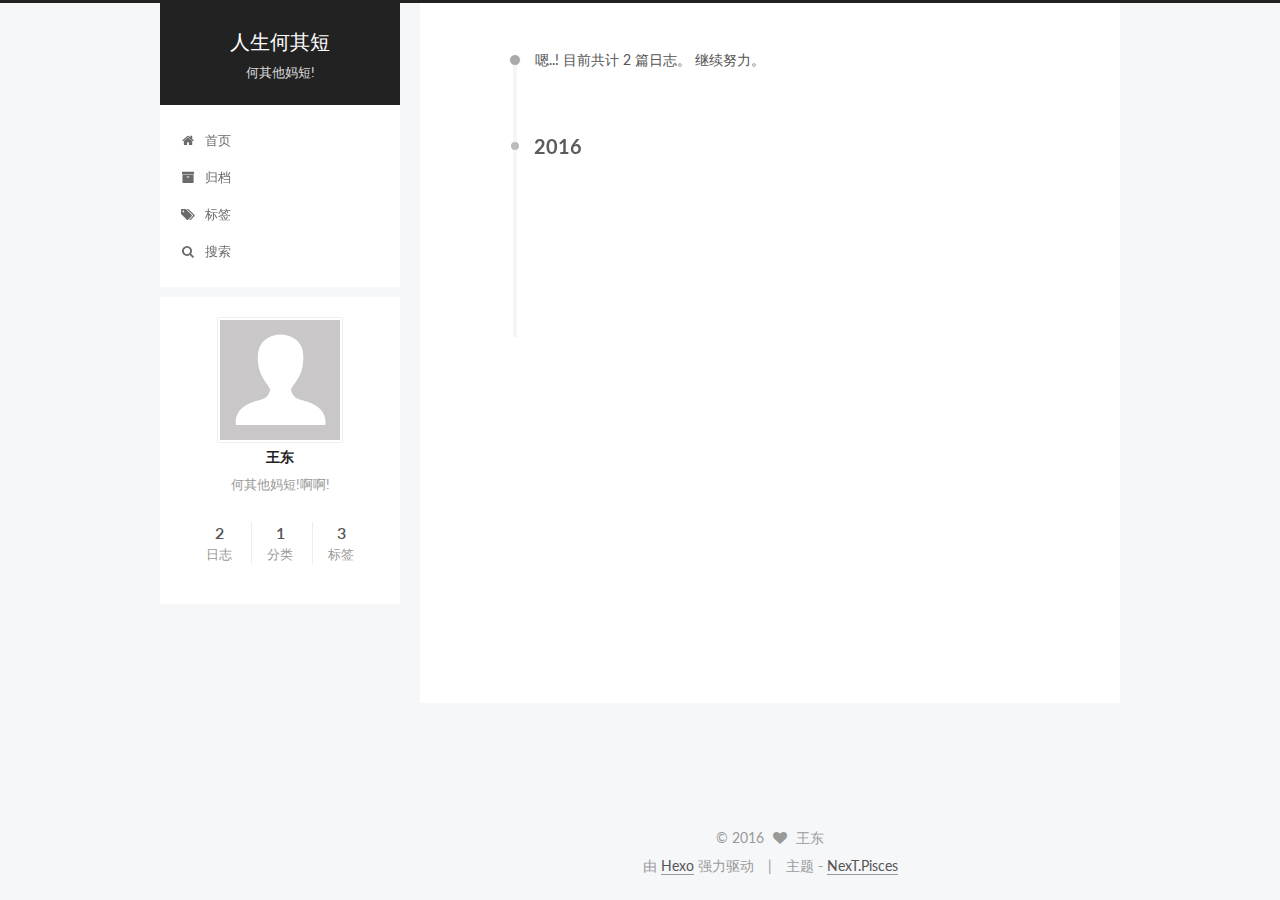
==== commit 09ba1da4: "Site updated: 2016-08-23 17:35:44" ====
--- a/archives/index.html
+++ b/archives/index.html
@@ -226,7 +226,7 @@
     e=d.getElementsByTagName(t)[0];s.async=1;s.src=u;e.parentNode.insertBefore(s,e);
   })(window,document,'script','//s.swiftypecdn.com/install/v2/st.js','_st');
 
-  _st('install', 'oT9fyDF_3Cw5_EztNNXL','2.0.0');
+  _st('install', 'c1xK8LeYetWY55ri5req','2.0.0');
 </script>
 
 
--- a/css/main.css
+++ b/css/main.css
@@ -1549,7 +1549,7 @@
   width: 4px;
   height: 4px;
   border-radius: 50%;
-  background: #ffffc6;
+  background: #fff;
 }
 .links-of-blogroll {
   font-size: 13px;
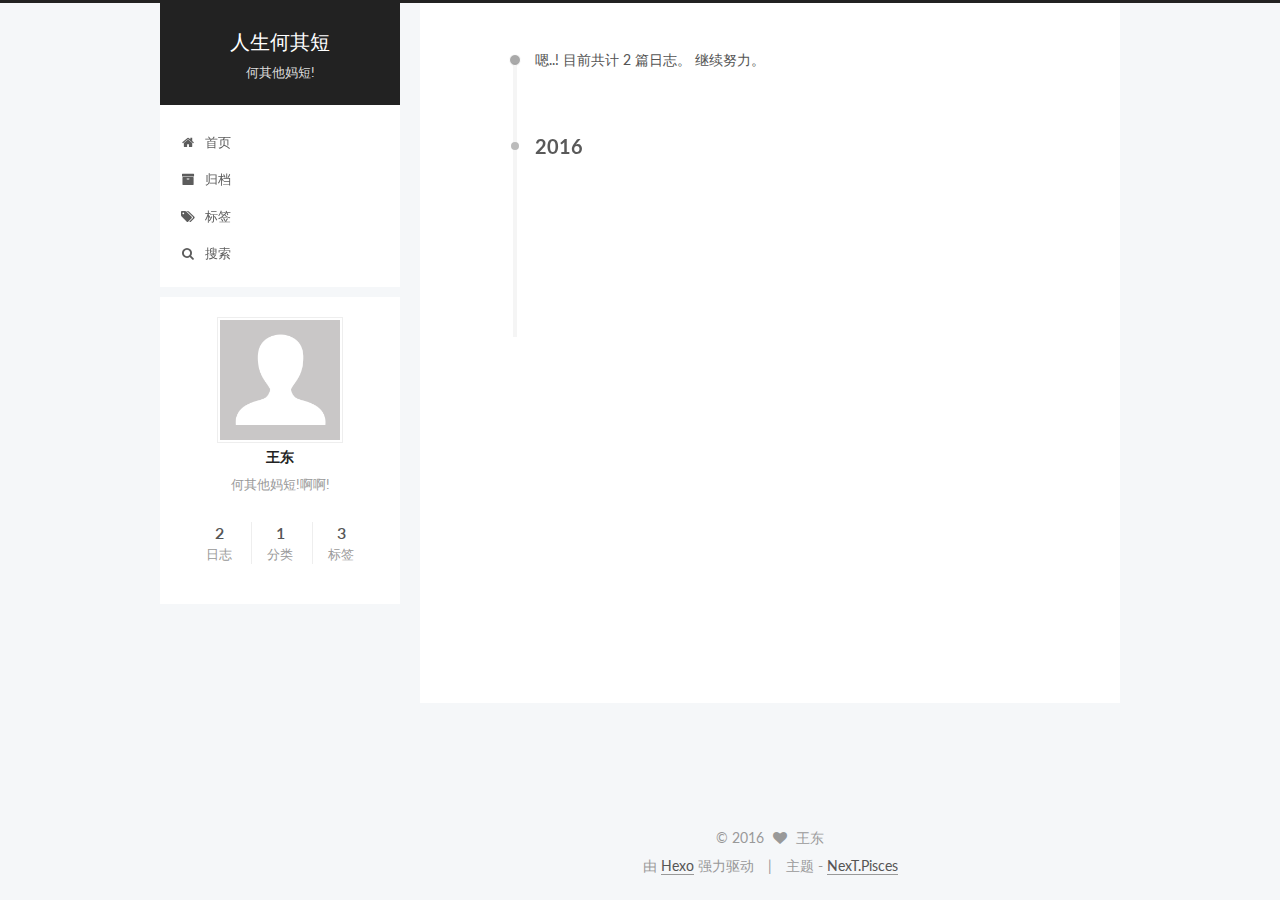
==== commit 1a93f7bc: "Site updated: 2016-08-23 17:40:37" ====
--- a/archives/index.html
+++ b/archives/index.html
@@ -567,6 +567,135 @@
 
   
   
+  <script type="text/javascript">
+    // Popup Window;
+    var isfetched = false;
+    // Search DB path;
+    var search_path = "search.xml";
+    if (search_path.length == 0) {
+       search_path = "search.xml";
+    }
+    var path = "/" + search_path;
+    // monitor main search box;
+
+    function proceedsearch() {
+      $("body").append('<div class="popoverlay">').css('overflow', 'hidden');
+      $('.popup').toggle();
+
+    }
+    // search function;
+    var searchFunc = function(path, search_id, content_id) {
+    'use strict';
+    $.ajax({
+        url: path,
+        dataType: "xml",
+        async: true,
+        success: function( xmlResponse ) {
+            // get the contents from search data
+            isfetched = true;
+            $('.popup').detach().appendTo('.header-inner');
+            var datas = $( "entry", xmlResponse ).map(function() {
+                return {
+                    title: $( "title", this ).text(),
+                    content: $("content",this).text(),
+                    url: $( "url" , this).text()
+                };
+            }).get();
+            var $input = document.getElementById(search_id);
+            var $resultContent = document.getElementById(content_id);
+            $input.addEventListener('input', function(){
+                var matchcounts = 0;
+                var str='<ul class=\"search-result-list\">';
+                var keywords = this.value.trim().toLowerCase().split(/[\s\-]+/);
+                $resultContent.innerHTML = "";
+                if (this.value.trim().length > 1) {
+                // perform local searching
+                datas.forEach(function(data) {
+                    var isMatch = true;
+                    var content_index = [];
+                    var data_title = data.title.trim().toLowerCase();
+                    var data_content = data.content.trim().replace(/<[^>]+>/g,"").toLowerCase();
+                    var data_url = data.url;
+                    var index_title = -1;
+                    var index_content = -1;
+                    var first_occur = -1;
+                    // only match artiles with not empty titles and contents
+                    if(data_title != '' && data_content != '') {
+                        keywords.forEach(function(keyword, i) {
+                            index_title = data_title.indexOf(keyword);
+                            index_content = data_content.indexOf(keyword);
+                            if( index_title < 0 && index_content < 0 ){
+                                isMatch = false;
+                            } else {
+                                if (index_content < 0) {
+                                    index_content = 0;
+                                }
+                                if (i == 0) {
+                                    first_occur = index_content;
+                                }
+                            }
+                        });
+                    }
+                    // show search results
+                    if (isMatch) {
+                        matchcounts += 1;
+                        str += "<li><a href='"+ data_url +"' class='search-result-title'>"+ data_title +"</a>";
+                        var content = data.content.trim().replace(/<[^>]+>/g,"");
+                        if (first_occur >= 0) {
+                            // cut out 100 characters
+                            var start = first_occur - 20;
+                            var end = first_occur + 80;
+                            if(start < 0){
+                                start = 0;
+                            }
+                            if(start == 0){
+                                end = 50;
+                            }
+                            if(end > content.length){
+                                end = content.length;
+                            }
+                            var match_content = content.substring(start, end);
+                            // highlight all keywords
+                            keywords.forEach(function(keyword){
+                                var regS = new RegExp(keyword, "gi");
+                                match_content = match_content.replace(regS, "<b class=\"search-keyword\">"+keyword+"</b>");
+                            });
+
+                            str += "<p class=\"search-result\">" + match_content +"...</p>"
+                        }
+                        str += "</li>";
+                    }
+                })};
+                str += "</ul>";
+                if (matchcounts == 0) { str = '<div id="no-result"><i class="fa fa-frown-o fa-5x" /></div>' }
+                if (keywords == "") { str = '<div id="no-result"><i class="fa fa-search fa-5x" /></div>' }
+                $resultContent.innerHTML = str;
+            });
+            proceedsearch();
+        }
+    });}
+
+    // handle and trigger popup window;
+    $('.popup-trigger').click(function(e) {
+      e.stopPropagation();
+      if (isfetched == false) {
+        searchFunc(path, 'local-search-input', 'local-search-result');
+      } else {
+        proceedsearch();
+      };
+
+    });
+
+    $('.popup-btn-close').click(function(e){
+      $('.popup').hide();
+      $(".popoverlay").remove();
+      $('body').css('overflow', '');
+    });
+    $('.popup').click(function(e){
+      e.stopPropagation();
+    });
+  </script>
+
 
   
 
--- a/css/main.css
+++ b/css/main.css
@@ -1549,7 +1549,7 @@
   width: 4px;
   height: 4px;
   border-radius: 50%;
-  background: #fff;
+  background: #ff2f42;
 }
 .links-of-blogroll {
   font-size: 13px;
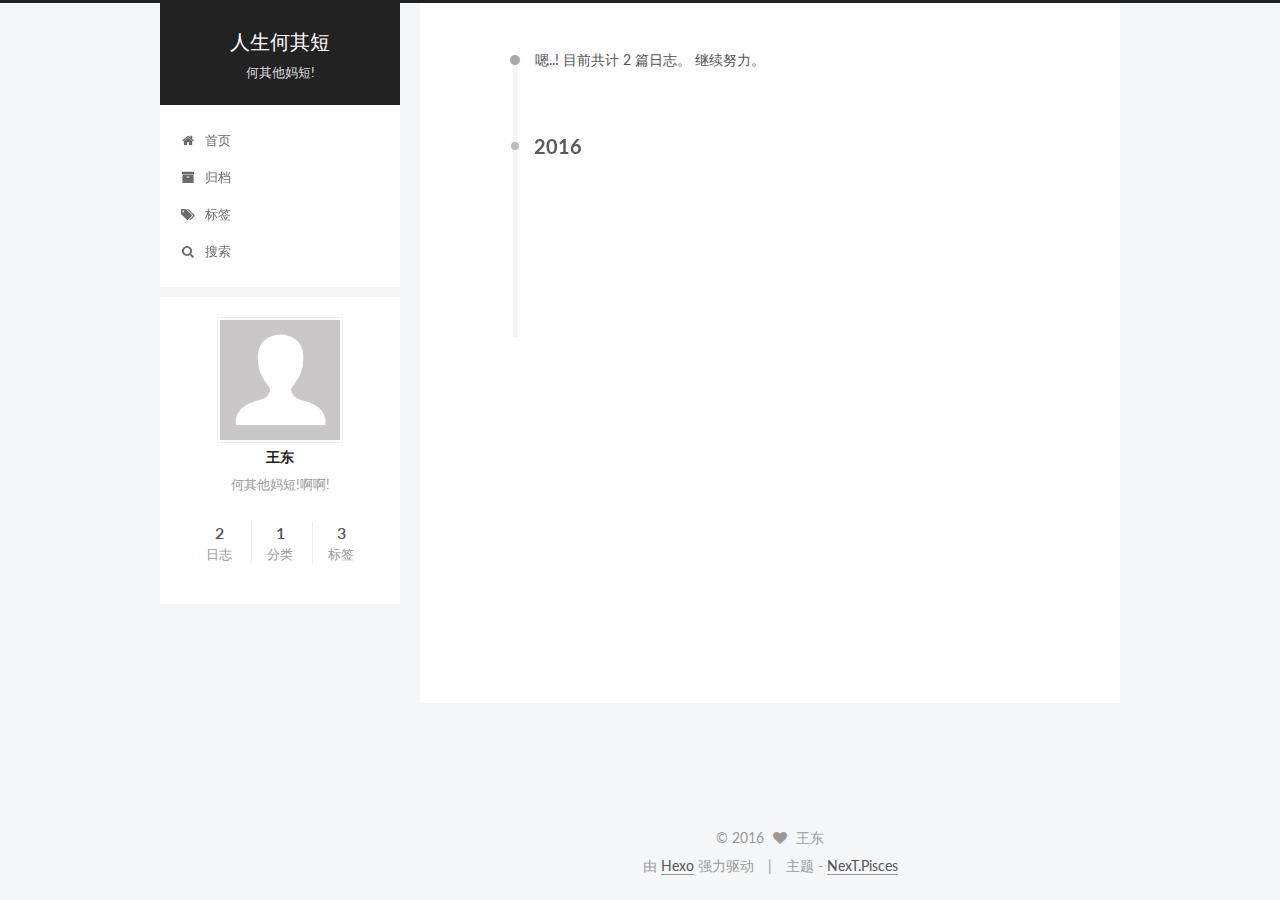
==== commit 0f0c09fd: "Site updated: 2016-08-23 17:51:34" ====
--- a/archives/index.html
+++ b/archives/index.html
@@ -226,7 +226,7 @@
     e=d.getElementsByTagName(t)[0];s.async=1;s.src=u;e.parentNode.insertBefore(s,e);
   })(window,document,'script','//s.swiftypecdn.com/install/v2/st.js','_st');
 
-  _st('install', 'c1xK8LeYetWY55ri5req','2.0.0');
+  _st('install', 'pyNLiEAGsNYxu_g_Ess2','2.0.0');
 </script>
 
 
@@ -567,135 +567,6 @@
 
   
   
-  <script type="text/javascript">
-    // Popup Window;
-    var isfetched = false;
-    // Search DB path;
-    var search_path = "search.xml";
-    if (search_path.length == 0) {
-       search_path = "search.xml";
-    }
-    var path = "/" + search_path;
-    // monitor main search box;
-
-    function proceedsearch() {
-      $("body").append('<div class="popoverlay">').css('overflow', 'hidden');
-      $('.popup').toggle();
-
-    }
-    // search function;
-    var searchFunc = function(path, search_id, content_id) {
-    'use strict';
-    $.ajax({
-        url: path,
-        dataType: "xml",
-        async: true,
-        success: function( xmlResponse ) {
-            // get the contents from search data
-            isfetched = true;
-            $('.popup').detach().appendTo('.header-inner');
-            var datas = $( "entry", xmlResponse ).map(function() {
-                return {
-                    title: $( "title", this ).text(),
-                    content: $("content",this).text(),
-                    url: $( "url" , this).text()
-                };
-            }).get();
-            var $input = document.getElementById(search_id);
-            var $resultContent = document.getElementById(content_id);
-            $input.addEventListener('input', function(){
-                var matchcounts = 0;
-                var str='<ul class=\"search-result-list\">';
-                var keywords = this.value.trim().toLowerCase().split(/[\s\-]+/);
-                $resultContent.innerHTML = "";
-                if (this.value.trim().length > 1) {
-                // perform local searching
-                datas.forEach(function(data) {
-                    var isMatch = true;
-                    var content_index = [];
-                    var data_title = data.title.trim().toLowerCase();
-                    var data_content = data.content.trim().replace(/<[^>]+>/g,"").toLowerCase();
-                    var data_url = data.url;
-                    var index_title = -1;
-                    var index_content = -1;
-                    var first_occur = -1;
-                    // only match artiles with not empty titles and contents
-                    if(data_title != '' && data_content != '') {
-                        keywords.forEach(function(keyword, i) {
-                            index_title = data_title.indexOf(keyword);
-                            index_content = data_content.indexOf(keyword);
-                            if( index_title < 0 && index_content < 0 ){
-                                isMatch = false;
-                            } else {
-                                if (index_content < 0) {
-                                    index_content = 0;
-                                }
-                                if (i == 0) {
-                                    first_occur = index_content;
-                                }
-                            }
-                        });
-                    }
-                    // show search results
-                    if (isMatch) {
-                        matchcounts += 1;
-                        str += "<li><a href='"+ data_url +"' class='search-result-title'>"+ data_title +"</a>";
-                        var content = data.content.trim().replace(/<[^>]+>/g,"");
-                        if (first_occur >= 0) {
-                            // cut out 100 characters
-                            var start = first_occur - 20;
-                            var end = first_occur + 80;
-                            if(start < 0){
-                                start = 0;
-                            }
-                            if(start == 0){
-                                end = 50;
-                            }
-                            if(end > content.length){
-                                end = content.length;
-                            }
-                            var match_content = content.substring(start, end);
-                            // highlight all keywords
-                            keywords.forEach(function(keyword){
-                                var regS = new RegExp(keyword, "gi");
-                                match_content = match_content.replace(regS, "<b class=\"search-keyword\">"+keyword+"</b>");
-                            });
-
-                            str += "<p class=\"search-result\">" + match_content +"...</p>"
-                        }
-                        str += "</li>";
-                    }
-                })};
-                str += "</ul>";
-                if (matchcounts == 0) { str = '<div id="no-result"><i class="fa fa-frown-o fa-5x" /></div>' }
-                if (keywords == "") { str = '<div id="no-result"><i class="fa fa-search fa-5x" /></div>' }
-                $resultContent.innerHTML = str;
-            });
-            proceedsearch();
-        }
-    });}
-
-    // handle and trigger popup window;
-    $('.popup-trigger').click(function(e) {
-      e.stopPropagation();
-      if (isfetched == false) {
-        searchFunc(path, 'local-search-input', 'local-search-result');
-      } else {
-        proceedsearch();
-      };
-
-    });
-
-    $('.popup-btn-close').click(function(e){
-      $('.popup').hide();
-      $(".popoverlay").remove();
-      $('body').css('overflow', '');
-    });
-    $('.popup').click(function(e){
-      e.stopPropagation();
-    });
-  </script>
-
 
   
 
--- a/css/main.css
+++ b/css/main.css
@@ -1549,7 +1549,7 @@
   width: 4px;
   height: 4px;
   border-radius: 50%;
-  background: #ff2f42;
+  background: #9f61ff;
 }
 .links-of-blogroll {
   font-size: 13px;
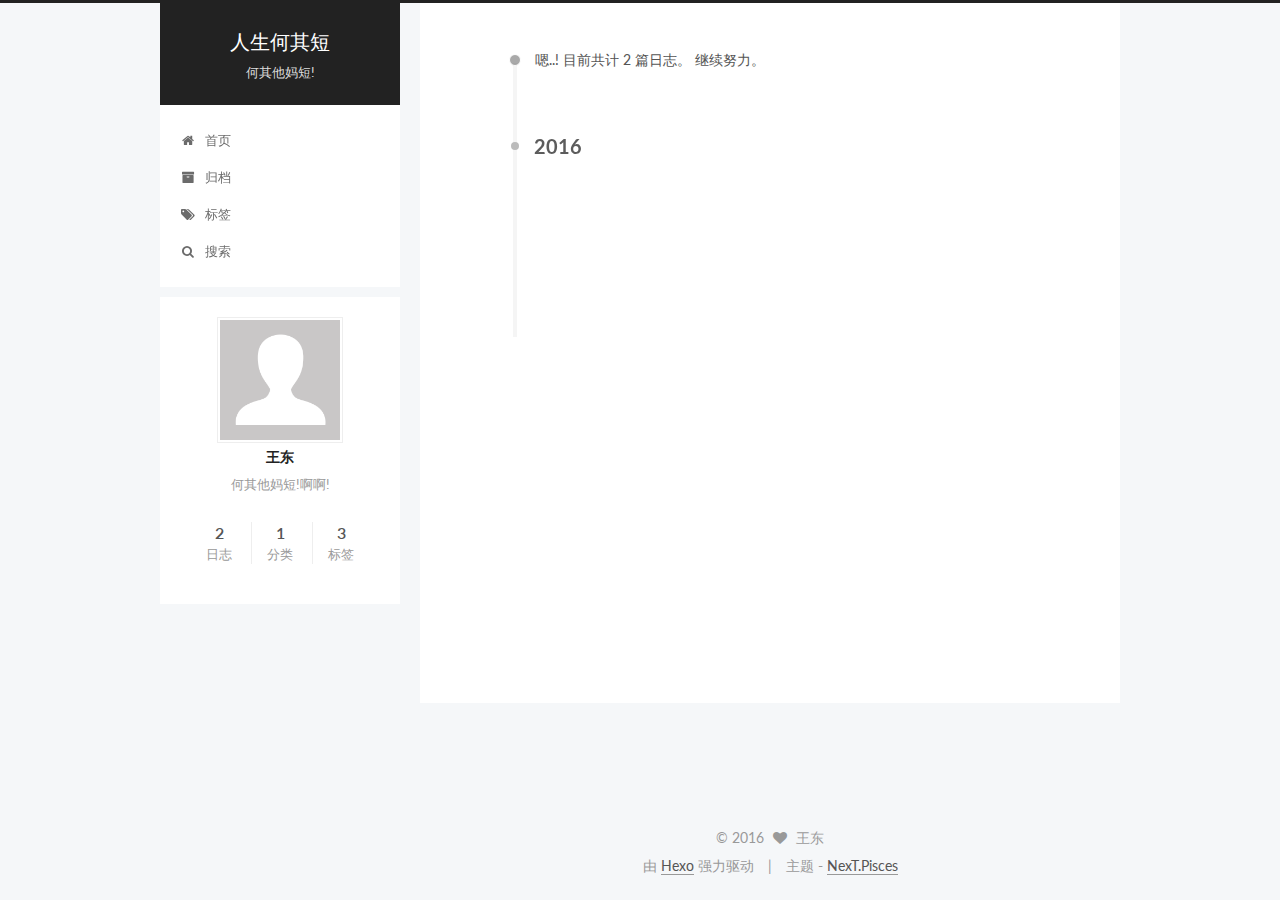
==== commit 0eb882c4: "Site updated: 2016-08-23 18:20:10" ====
--- a/archives/index.html
+++ b/archives/index.html
@@ -567,6 +567,135 @@
 
   
   
+  <script type="text/javascript">
+    // Popup Window;
+    var isfetched = false;
+    // Search DB path;
+    var search_path = "search.xml";
+    if (search_path.length == 0) {
+       search_path = "search.xml";
+    }
+    var path = "/" + search_path;
+    // monitor main search box;
+
+    function proceedsearch() {
+      $("body").append('<div class="popoverlay">').css('overflow', 'hidden');
+      $('.popup').toggle();
+
+    }
+    // search function;
+    var searchFunc = function(path, search_id, content_id) {
+    'use strict';
+    $.ajax({
+        url: path,
+        dataType: "xml",
+        async: true,
+        success: function( xmlResponse ) {
+            // get the contents from search data
+            isfetched = true;
+            $('.popup').detach().appendTo('.header-inner');
+            var datas = $( "entry", xmlResponse ).map(function() {
+                return {
+                    title: $( "title", this ).text(),
+                    content: $("content",this).text(),
+                    url: $( "url" , this).text()
+                };
+            }).get();
+            var $input = document.getElementById(search_id);
+            var $resultContent = document.getElementById(content_id);
+            $input.addEventListener('input', function(){
+                var matchcounts = 0;
+                var str='<ul class=\"search-result-list\">';
+                var keywords = this.value.trim().toLowerCase().split(/[\s\-]+/);
+                $resultContent.innerHTML = "";
+                if (this.value.trim().length > 1) {
+                // perform local searching
+                datas.forEach(function(data) {
+                    var isMatch = true;
+                    var content_index = [];
+                    var data_title = data.title.trim().toLowerCase();
+                    var data_content = data.content.trim().replace(/<[^>]+>/g,"").toLowerCase();
+                    var data_url = data.url;
+                    var index_title = -1;
+                    var index_content = -1;
+                    var first_occur = -1;
+                    // only match artiles with not empty titles and contents
+                    if(data_title != '' && data_content != '') {
+                        keywords.forEach(function(keyword, i) {
+                            index_title = data_title.indexOf(keyword);
+                            index_content = data_content.indexOf(keyword);
+                            if( index_title < 0 && index_content < 0 ){
+                                isMatch = false;
+                            } else {
+                                if (index_content < 0) {
+                                    index_content = 0;
+                                }
+                                if (i == 0) {
+                                    first_occur = index_content;
+                                }
+                            }
+                        });
+                    }
+                    // show search results
+                    if (isMatch) {
+                        matchcounts += 1;
+                        str += "<li><a href='"+ data_url +"' class='search-result-title'>"+ data_title +"</a>";
+                        var content = data.content.trim().replace(/<[^>]+>/g,"");
+                        if (first_occur >= 0) {
+                            // cut out 100 characters
+                            var start = first_occur - 20;
+                            var end = first_occur + 80;
+                            if(start < 0){
+                                start = 0;
+                            }
+                            if(start == 0){
+                                end = 50;
+                            }
+                            if(end > content.length){
+                                end = content.length;
+                            }
+                            var match_content = content.substring(start, end);
+                            // highlight all keywords
+                            keywords.forEach(function(keyword){
+                                var regS = new RegExp(keyword, "gi");
+                                match_content = match_content.replace(regS, "<b class=\"search-keyword\">"+keyword+"</b>");
+                            });
+
+                            str += "<p class=\"search-result\">" + match_content +"...</p>"
+                        }
+                        str += "</li>";
+                    }
+                })};
+                str += "</ul>";
+                if (matchcounts == 0) { str = '<div id="no-result"><i class="fa fa-frown-o fa-5x" /></div>' }
+                if (keywords == "") { str = '<div id="no-result"><i class="fa fa-search fa-5x" /></div>' }
+                $resultContent.innerHTML = str;
+            });
+            proceedsearch();
+        }
+    });}
+
+    // handle and trigger popup window;
+    $('.popup-trigger').click(function(e) {
+      e.stopPropagation();
+      if (isfetched == false) {
+        searchFunc(path, 'local-search-input', 'local-search-result');
+      } else {
+        proceedsearch();
+      };
+
+    });
+
+    $('.popup-btn-close').click(function(e){
+      $('.popup').hide();
+      $(".popoverlay").remove();
+      $('body').css('overflow', '');
+    });
+    $('.popup').click(function(e){
+      e.stopPropagation();
+    });
+  </script>
+
 
   
 
--- a/css/main.css
+++ b/css/main.css
@@ -1549,7 +1549,7 @@
   width: 4px;
   height: 4px;
   border-radius: 50%;
-  background: #9f61ff;
+  background: #11b9bf;
 }
 .links-of-blogroll {
   font-size: 13px;
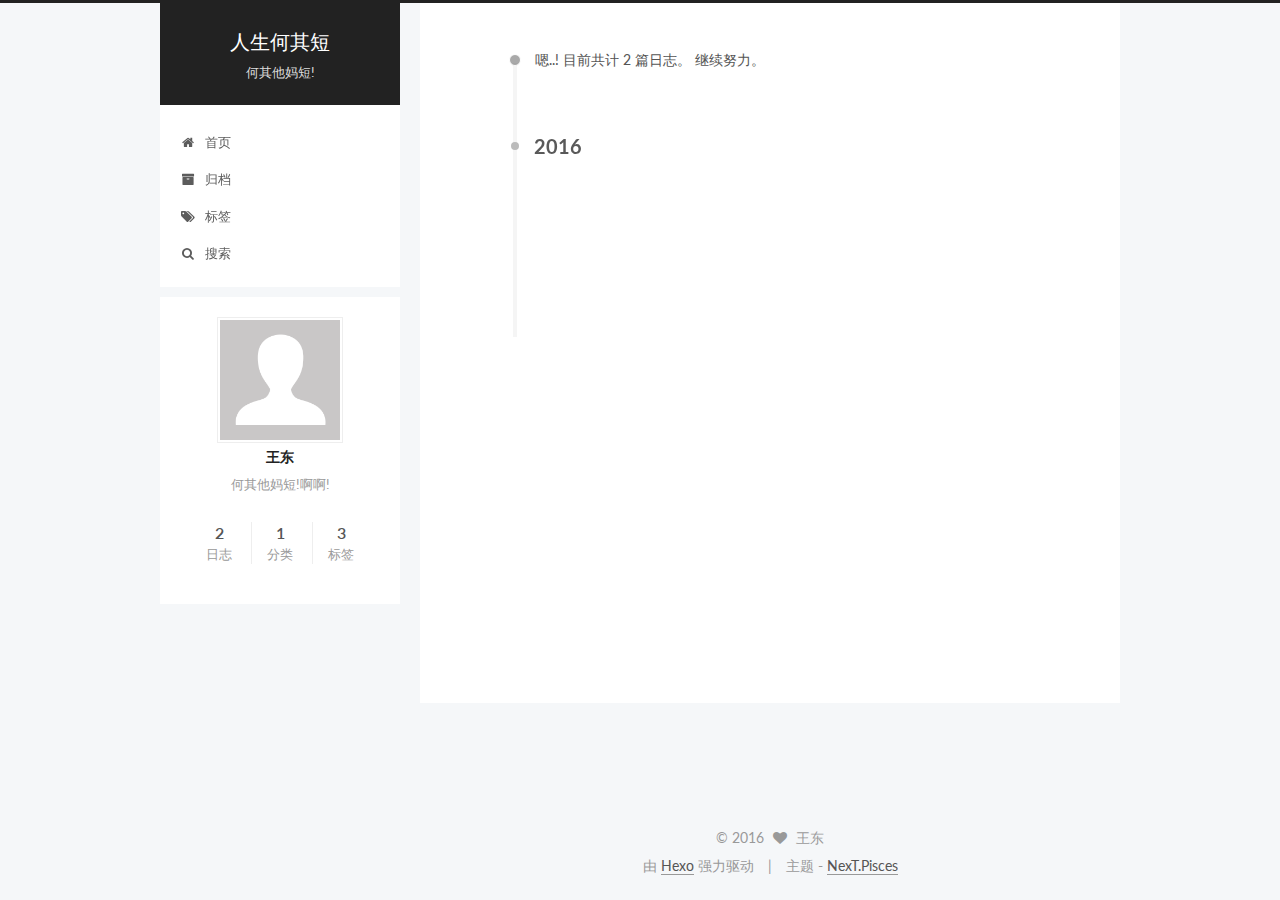
==== commit a11a5271: "Site updated: 2016-08-23 18:26:23" ====
--- a/archives/index.html
+++ b/archives/index.html
@@ -226,7 +226,7 @@
     e=d.getElementsByTagName(t)[0];s.async=1;s.src=u;e.parentNode.insertBefore(s,e);
   })(window,document,'script','//s.swiftypecdn.com/install/v2/st.js','_st');
 
-  _st('install', 'pyNLiEAGsNYxu_g_Ess2','2.0.0');
+  _st('install', 'dGrvbuiB4xzmvWqRM6jy','2.0.0');
 </script>
 
 
--- a/css/main.css
+++ b/css/main.css
@@ -1549,7 +1549,7 @@
   width: 4px;
   height: 4px;
   border-radius: 50%;
-  background: #11b9bf;
+  background: #ffffb3;
 }
 .links-of-blogroll {
   font-size: 13px;
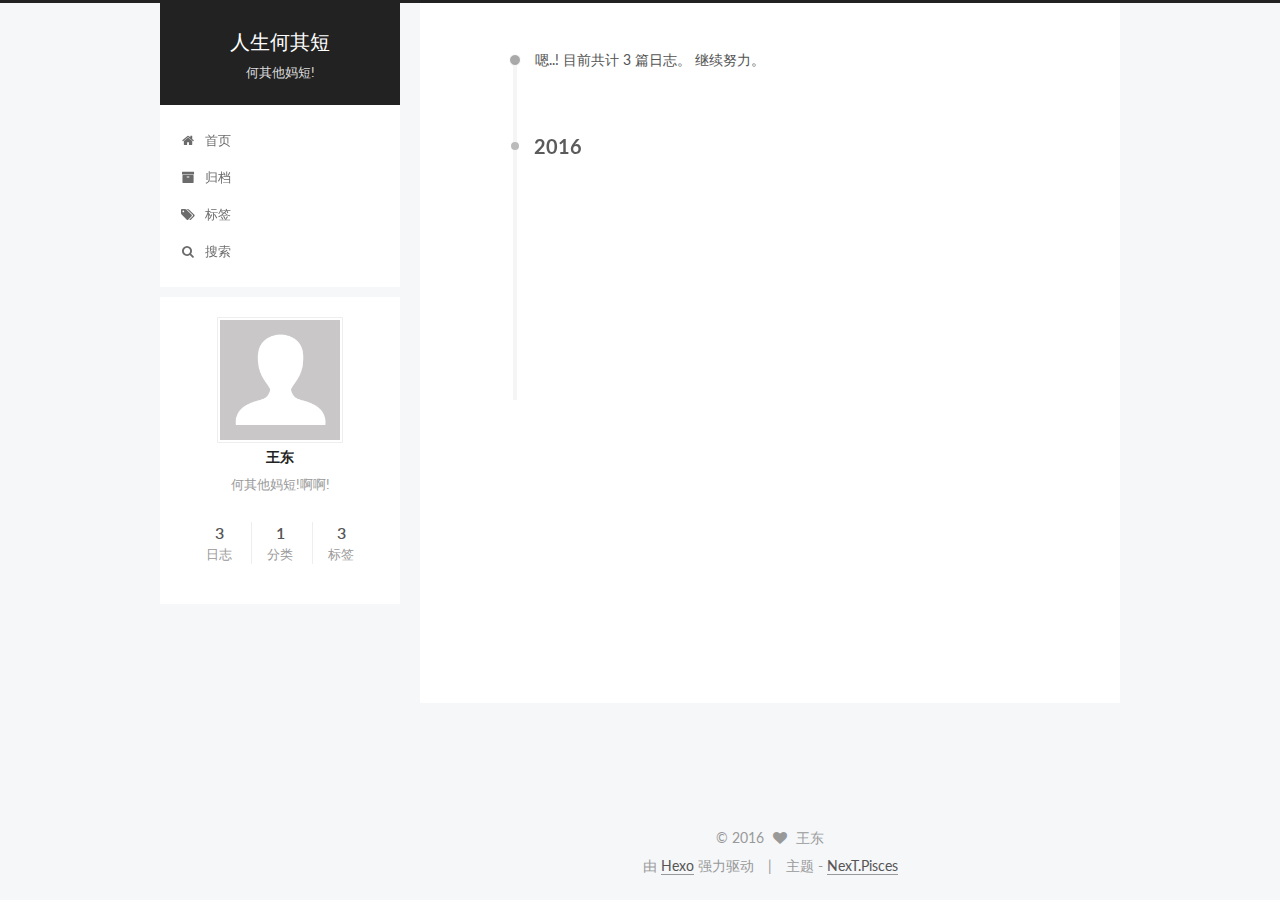
==== commit 41844898: "Site updated: 2016-08-23 18:50:48" ====
--- a/archives/index.html
+++ b/archives/index.html
@@ -253,7 +253,7 @@
       
         
       
-      嗯..! 目前共计 2 篇日志。 继续努力。
+      嗯..! 目前共计 3 篇日志。 继续努力。
     </span>
 
     
@@ -267,6 +267,43 @@
         <div class="collection-title">
           <h2 class="archive-year motion-element" id="archive-year-2016">2016</h2>
         </div>
+      
+      
+
+      
+
+  <article class="post post-type-normal" itemscope itemtype="http://schema.org/Article">
+    <header class="post-header">
+
+      <h1 class="post-title">
+        
+            <a class="post-title-link" href="/2016/08/23/hello-world/" itemprop="url">
+              
+                <span itemprop="name">Hello World</span>
+              
+            </a>
+        
+      </h1>
+
+      <div class="post-meta">
+        <time class="post-time" itemprop="dateCreated"
+              datetime="2016-08-23T18:44:33+08:00"
+              content="2016-08-23" >
+          08-23
+        </time>
+      </div>
+
+    </header>
+  </article>
+
+
+
+    
+
+      
+      
+      
+
       
       
 
@@ -379,7 +416,7 @@
         <nav class="site-state motion-element">
           <div class="site-state-item site-state-posts">
             <a href="/archives">
-              <span class="site-state-item-count">2</span>
+              <span class="site-state-item-count">3</span>
               <span class="site-state-item-name">日志</span>
             </a>
           </div>
--- a/css/main.css
+++ b/css/main.css
@@ -1549,7 +1549,7 @@
   width: 4px;
   height: 4px;
   border-radius: 50%;
-  background: #ffffb3;
+  background: #30ff37;
 }
 .links-of-blogroll {
   font-size: 13px;
